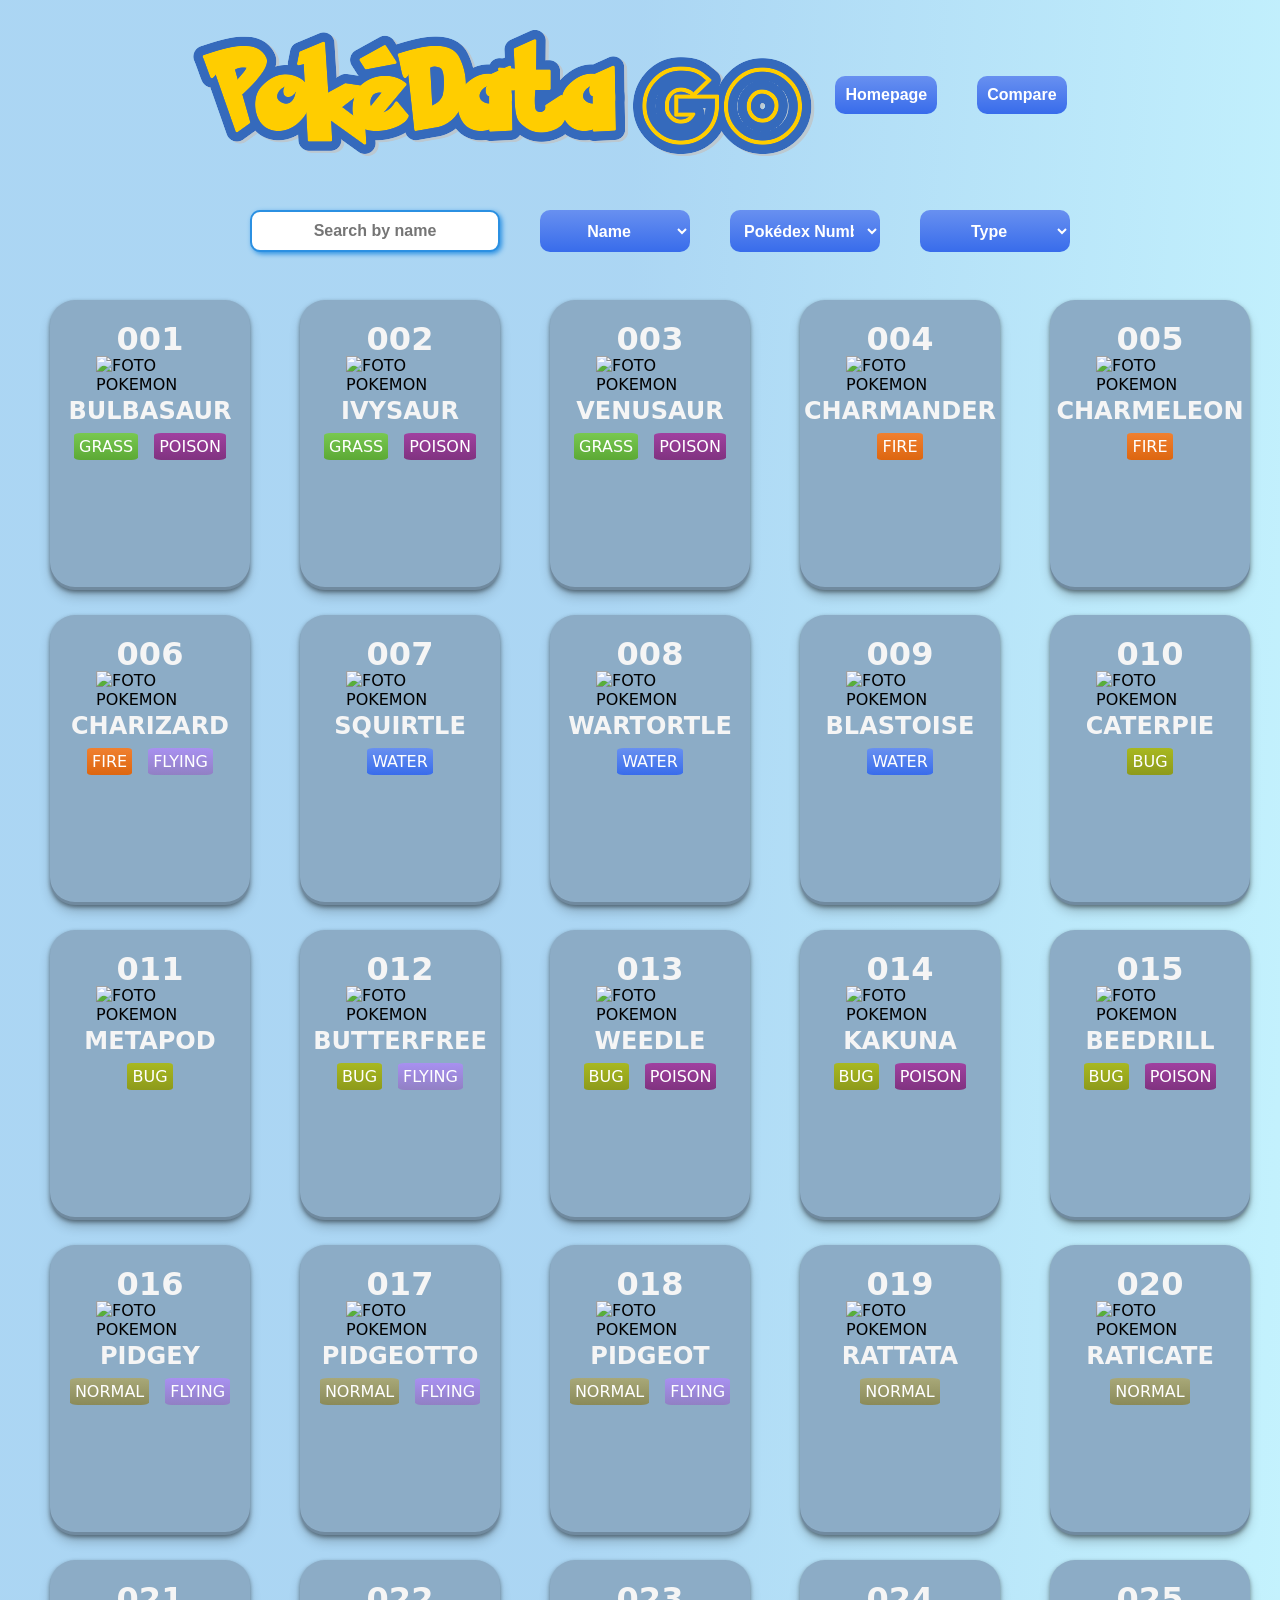
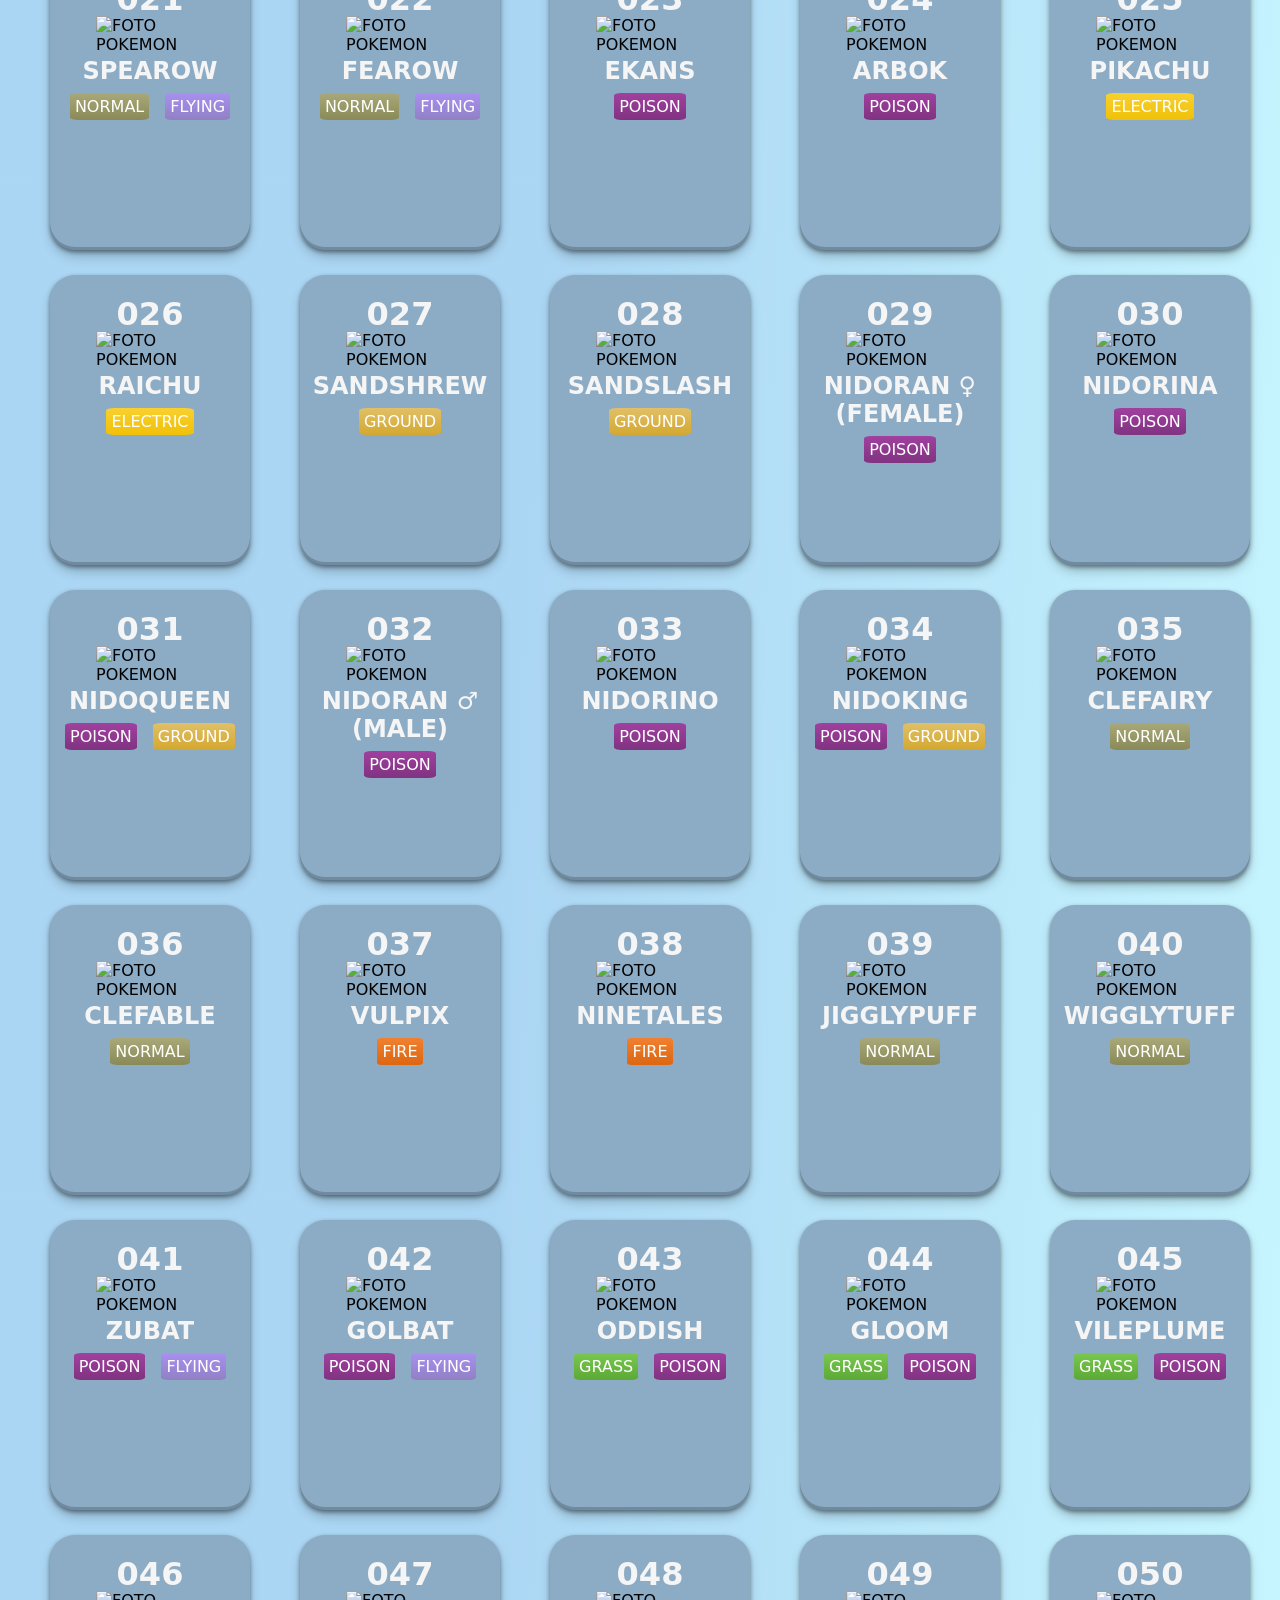
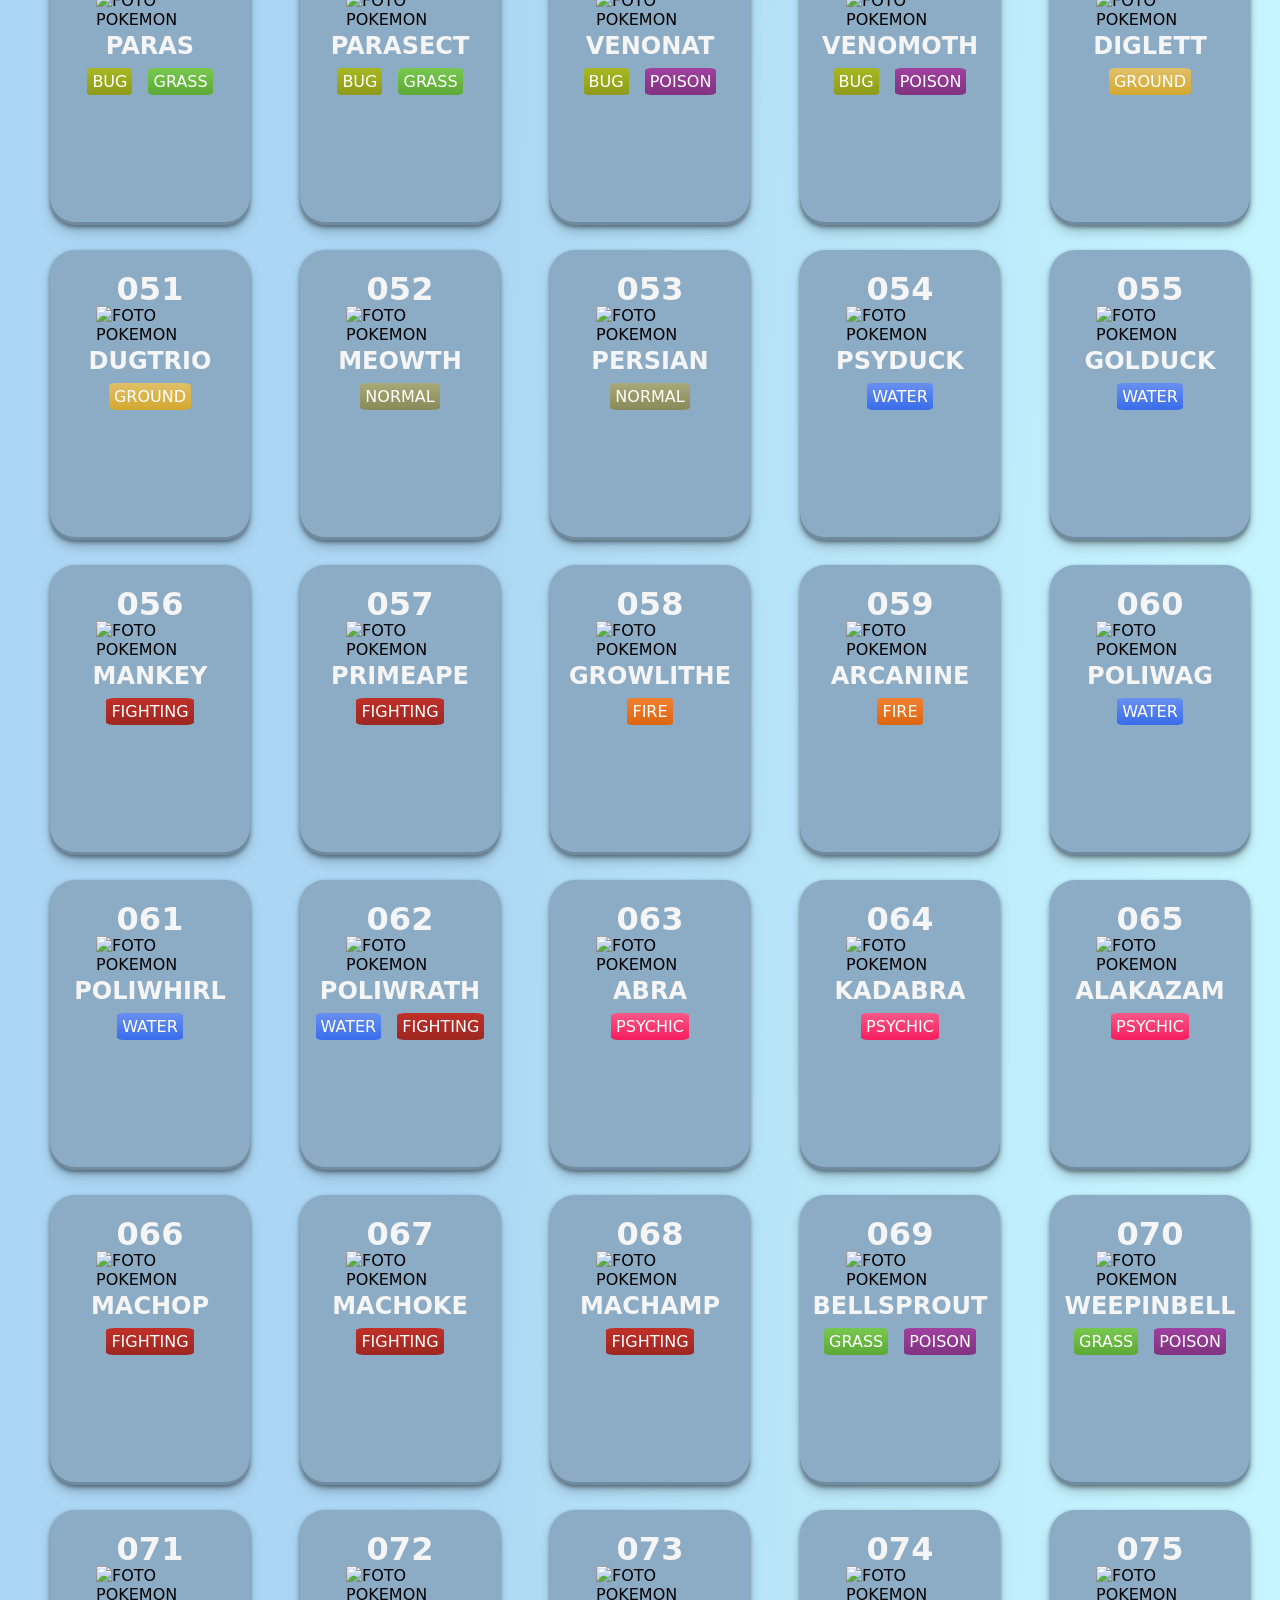
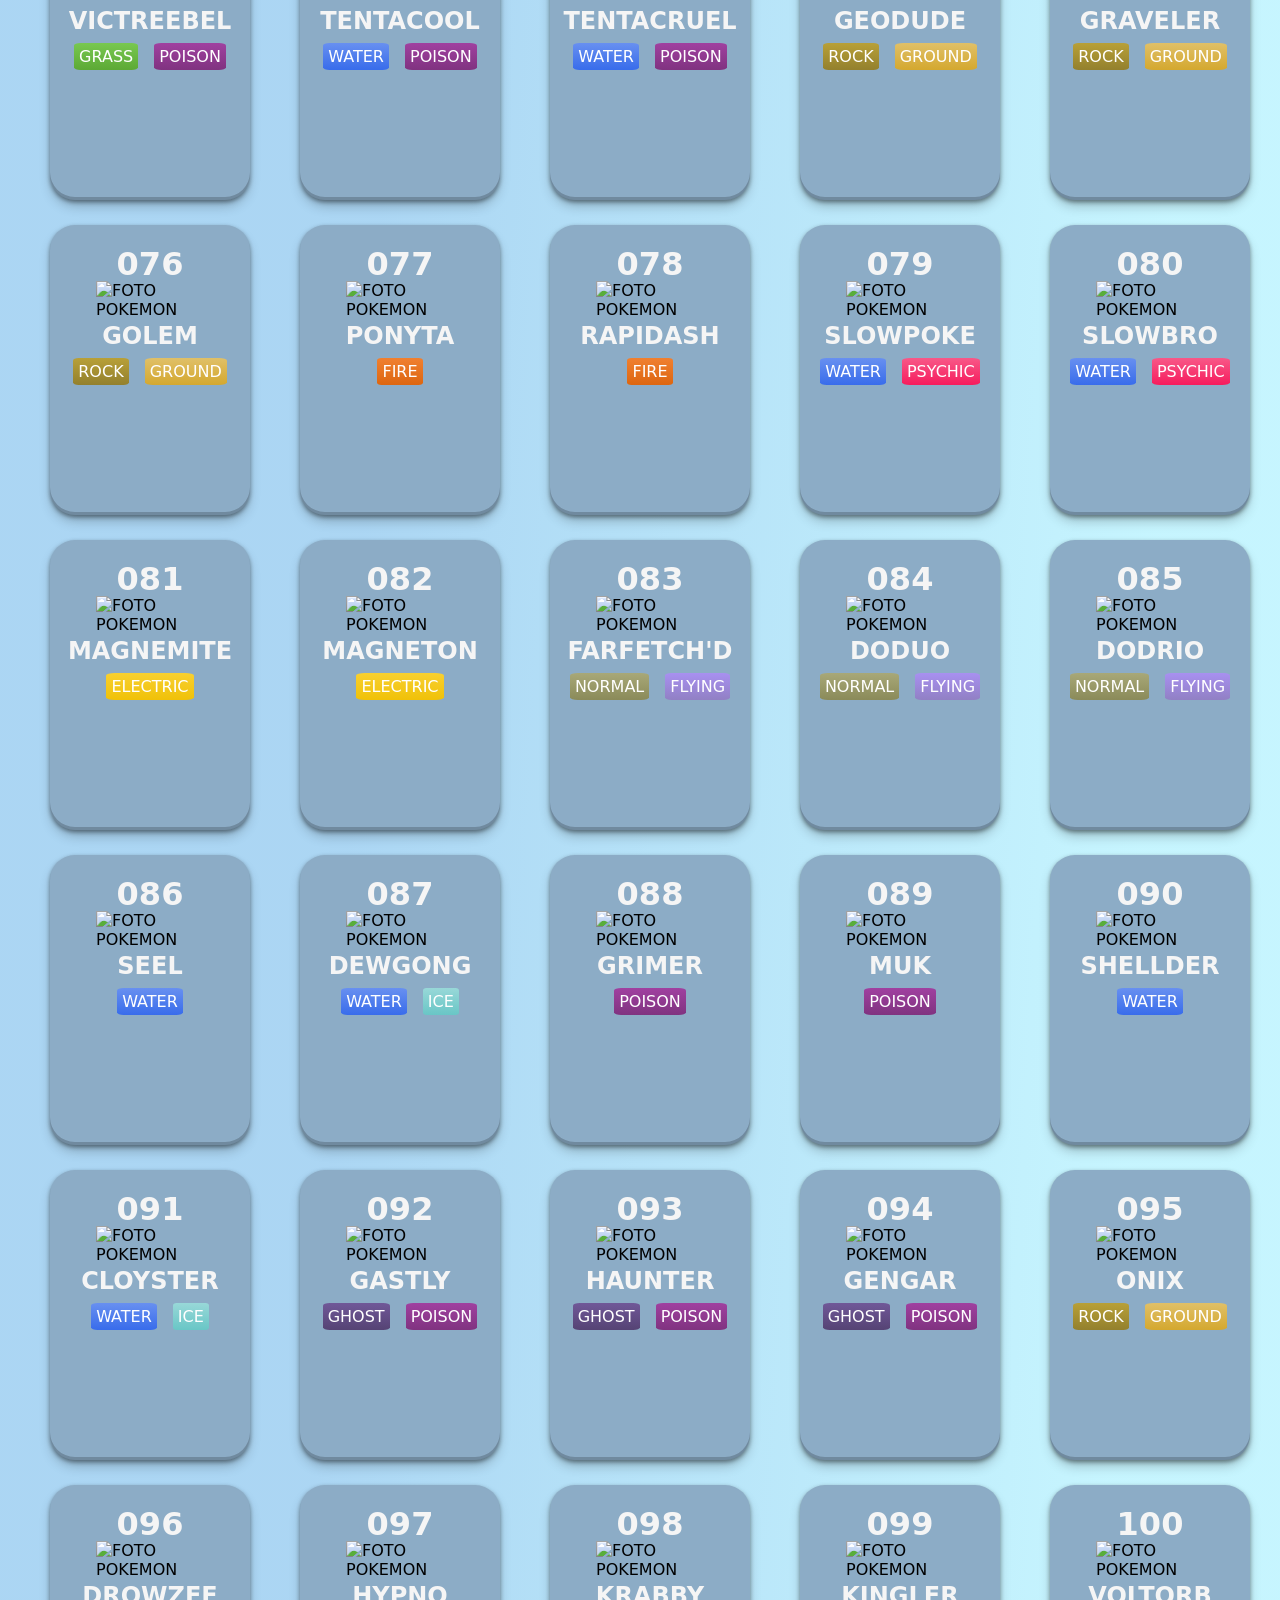
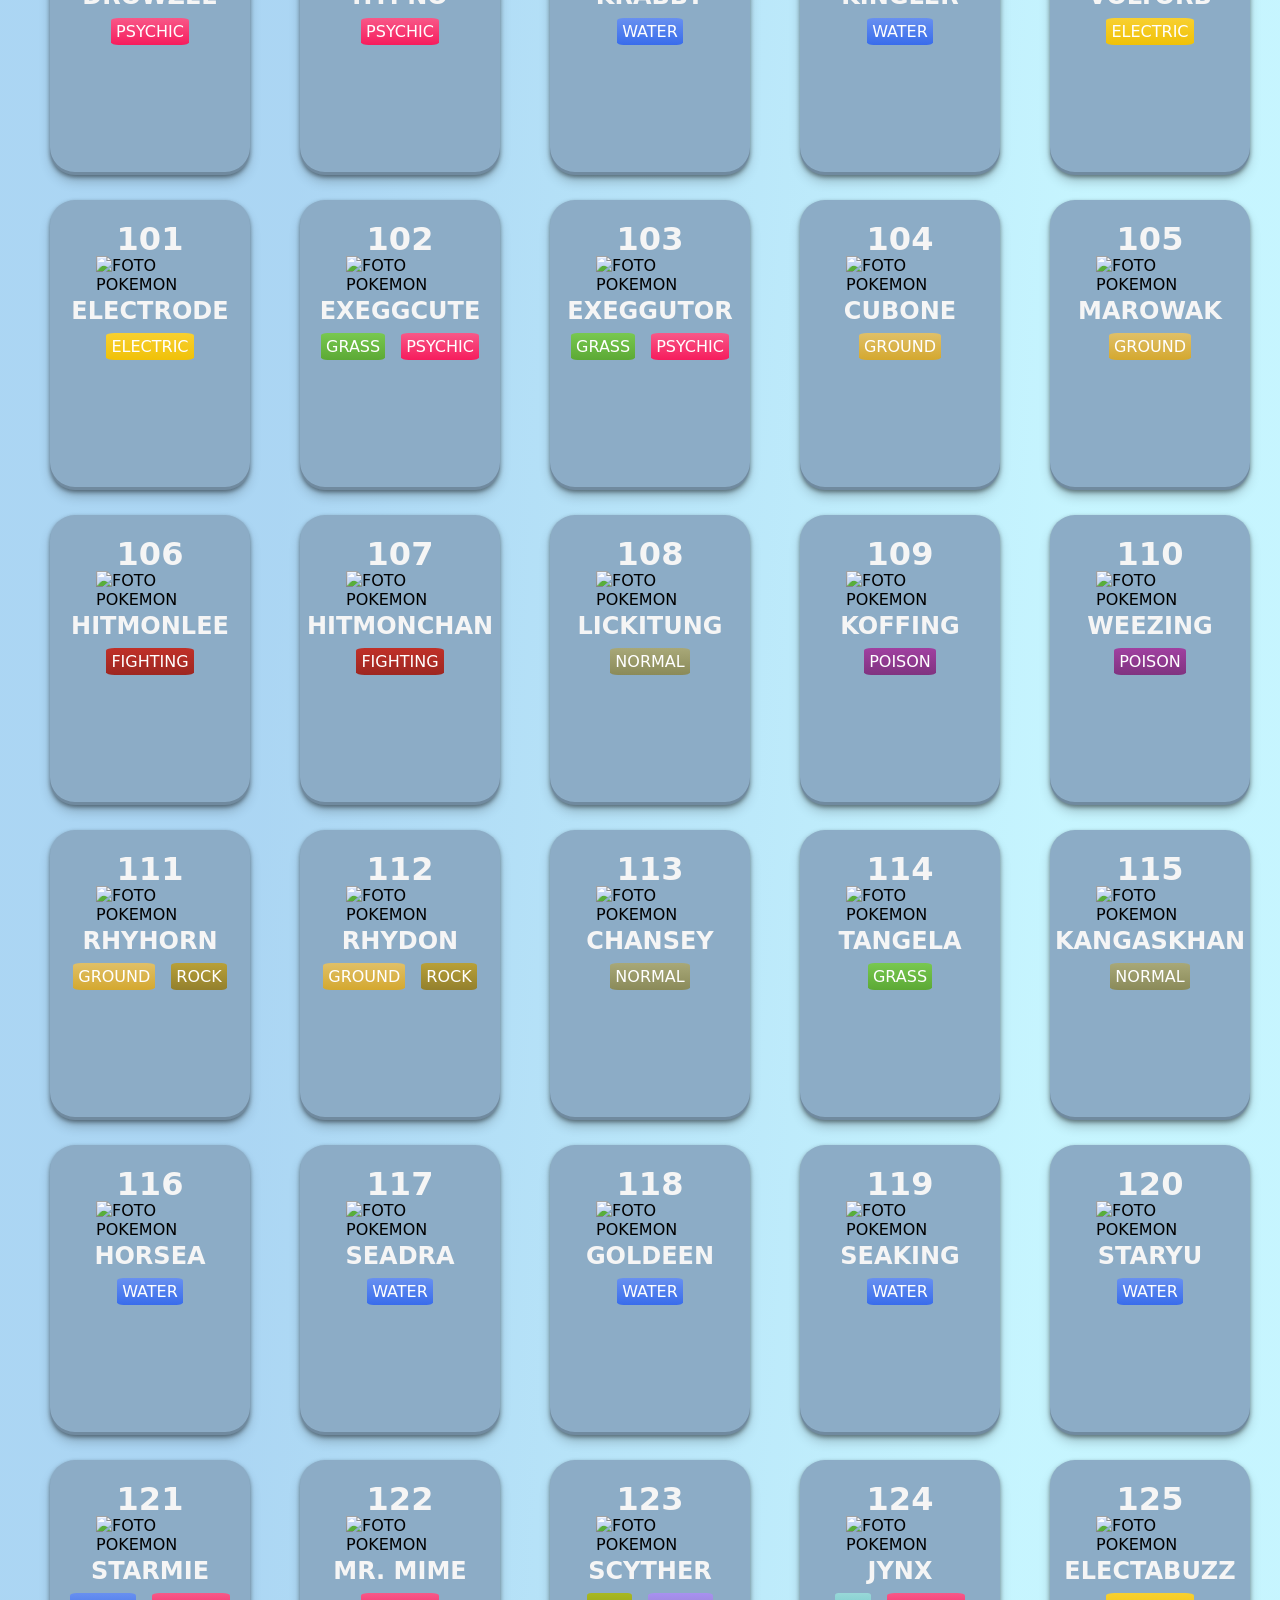
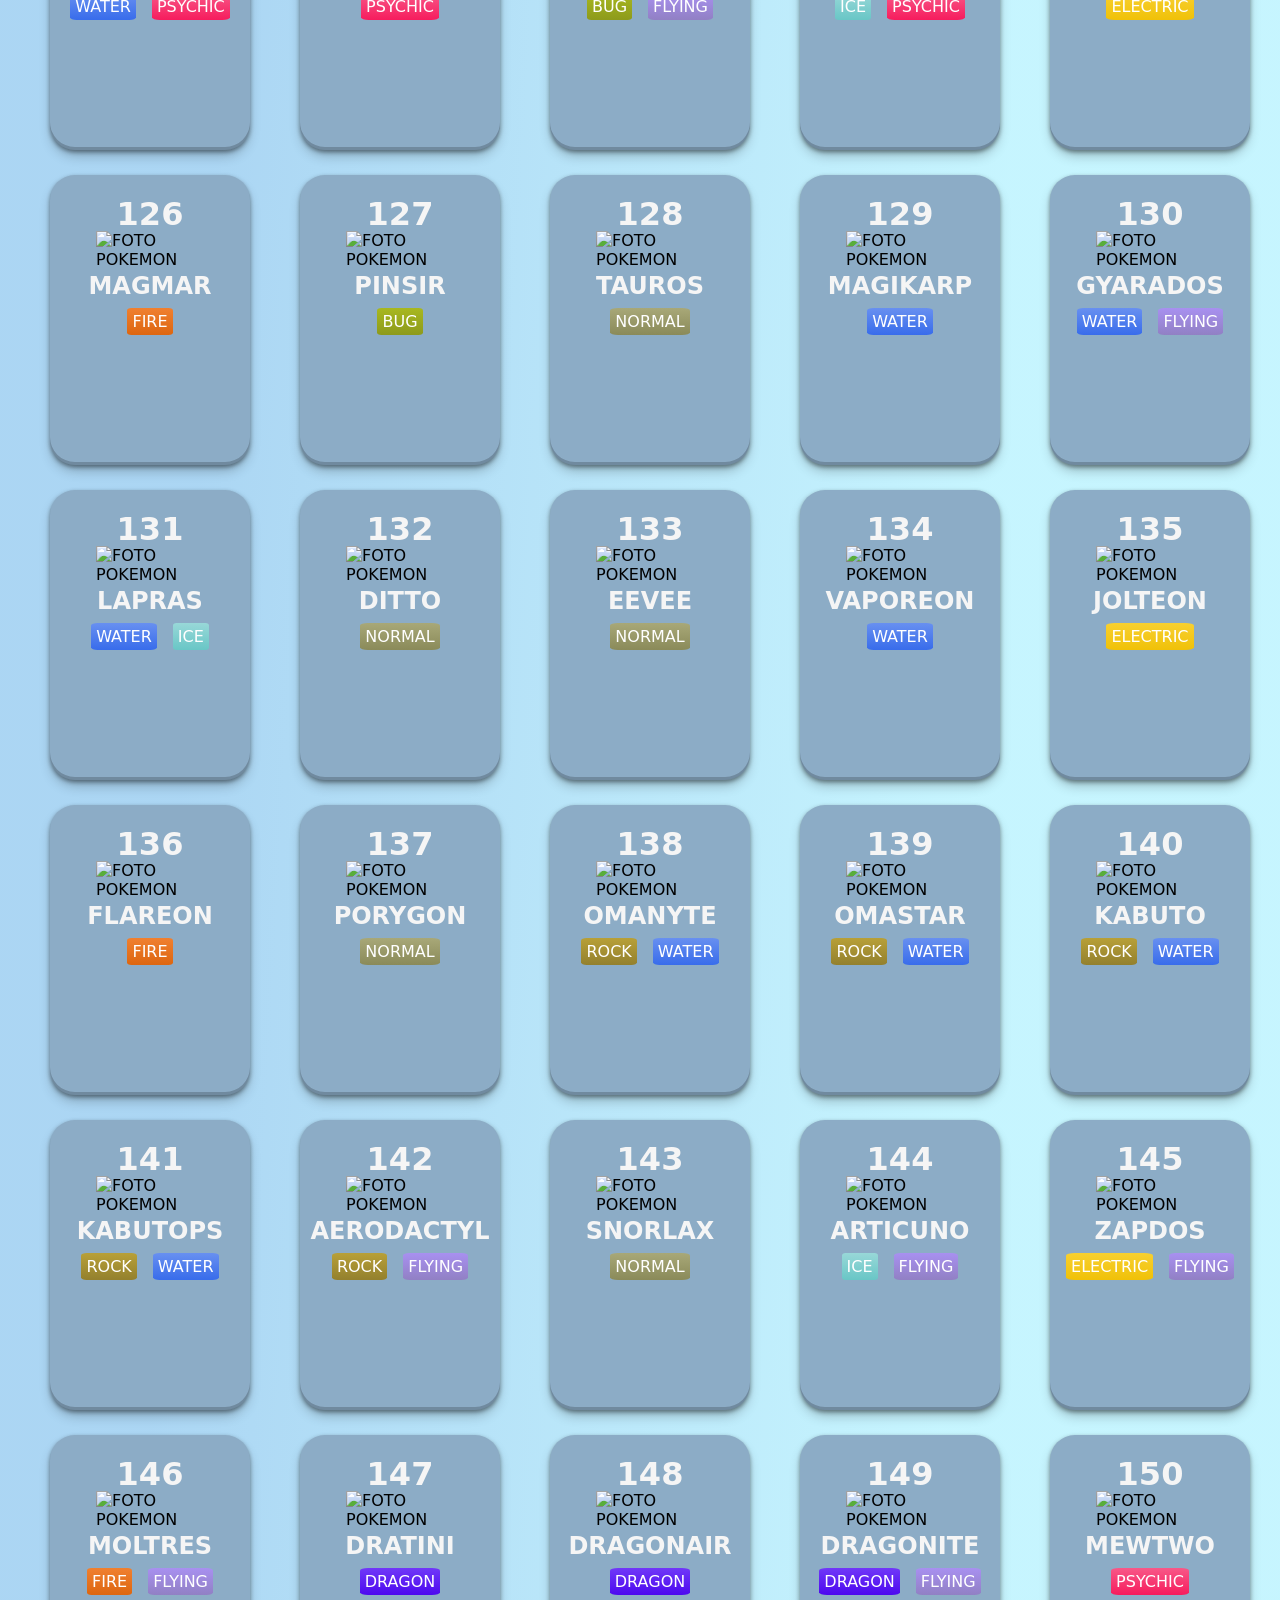
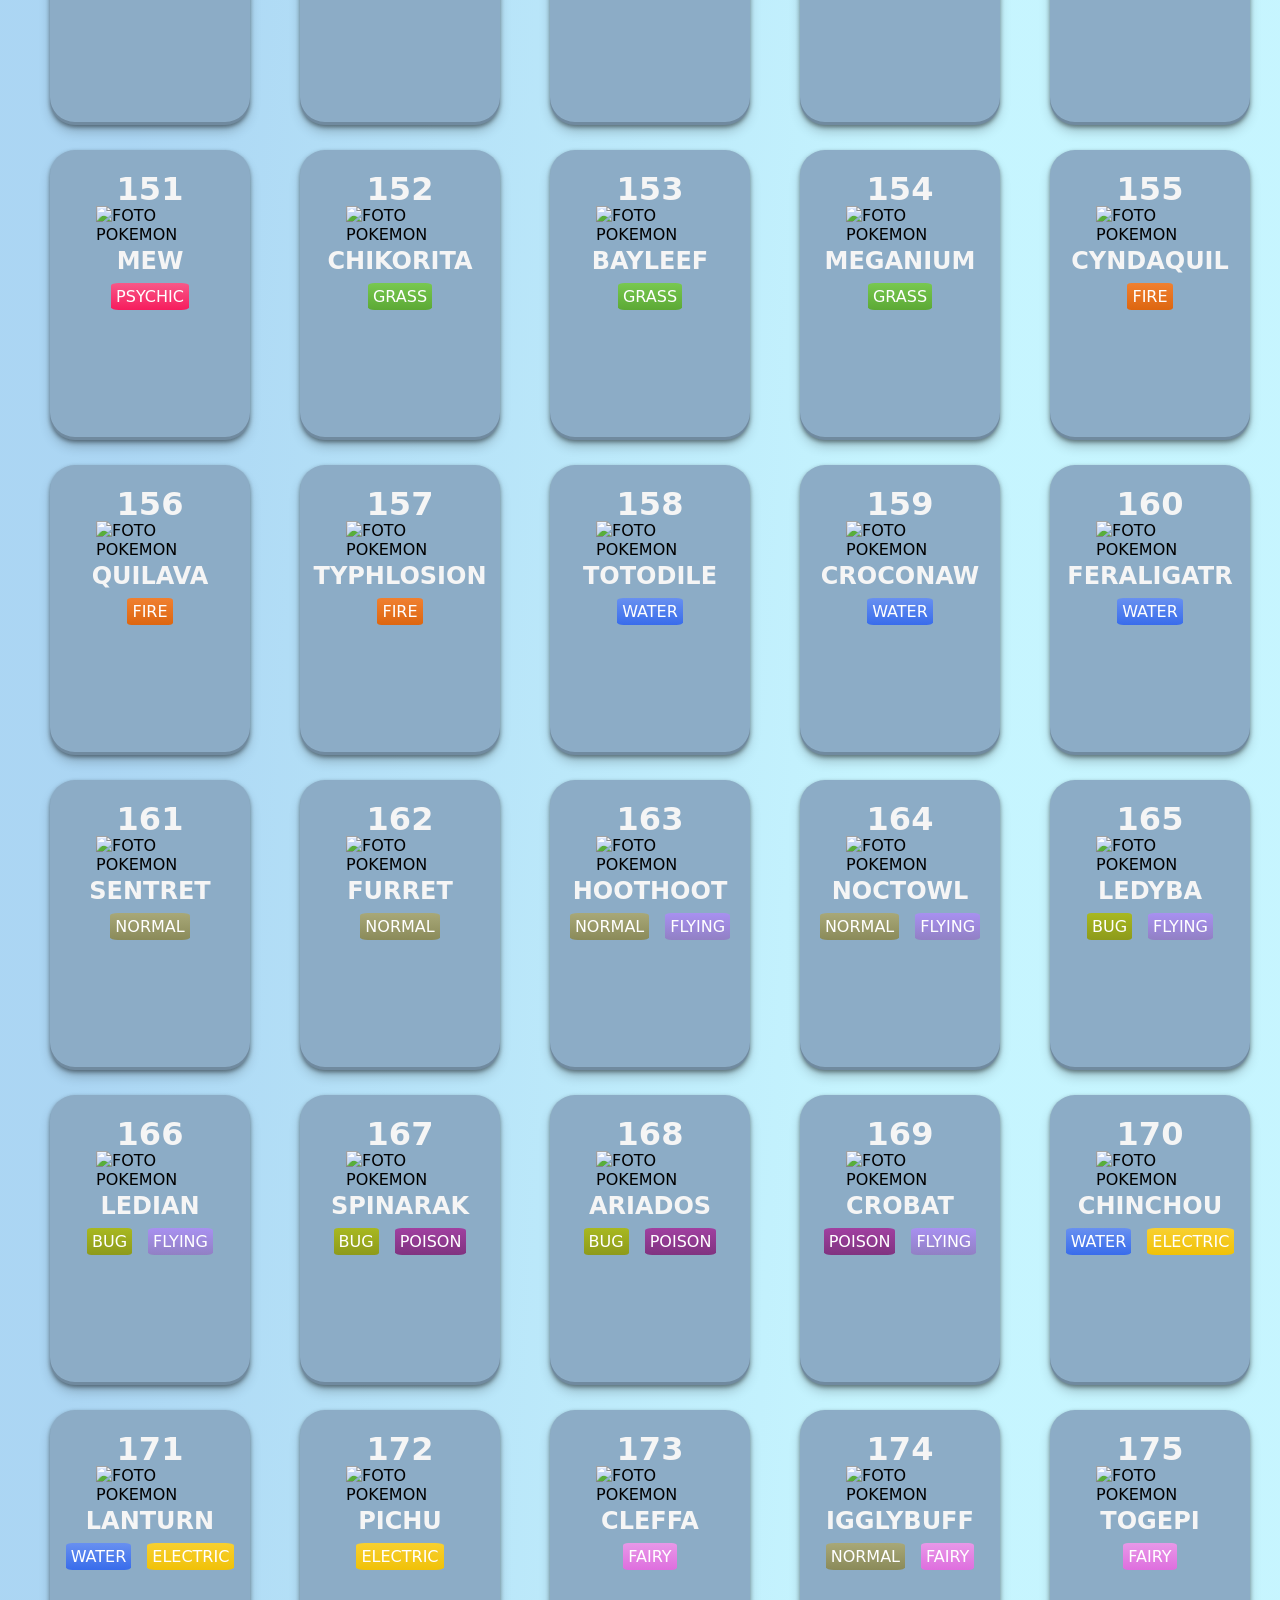
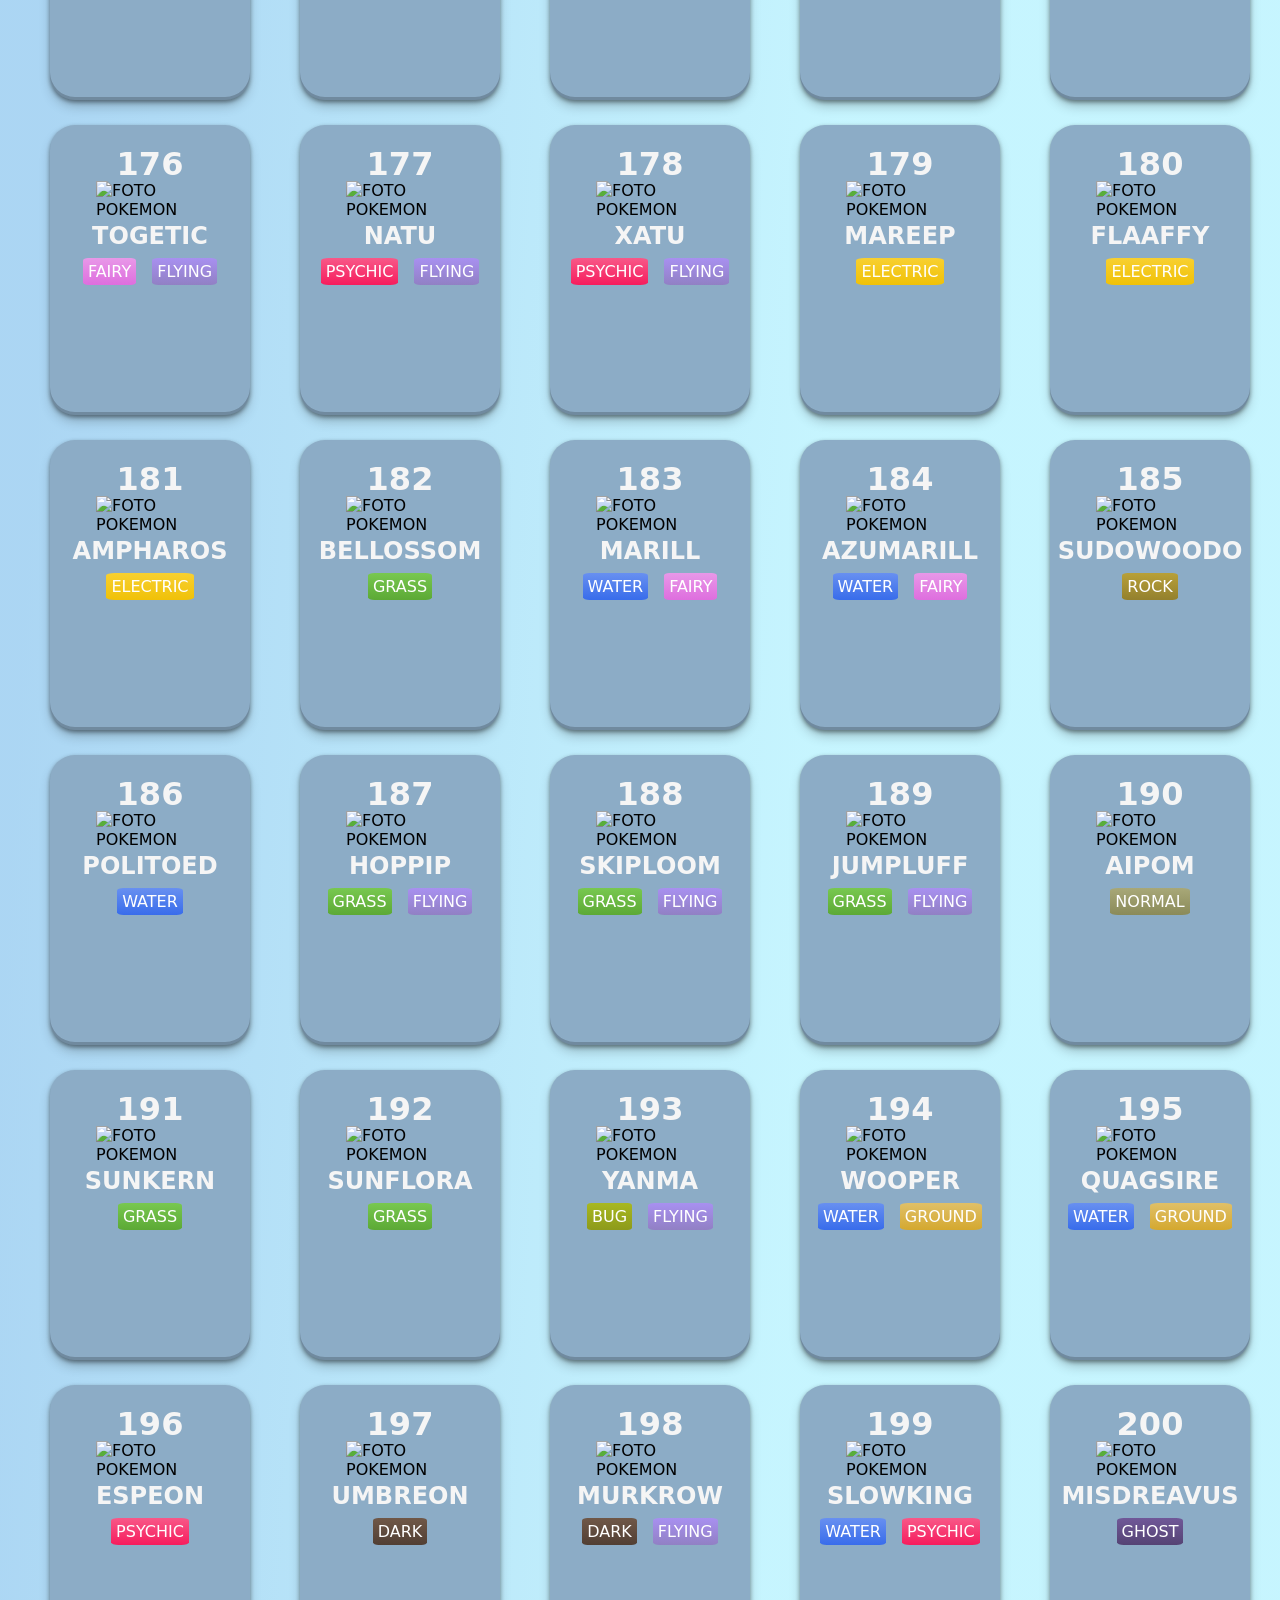
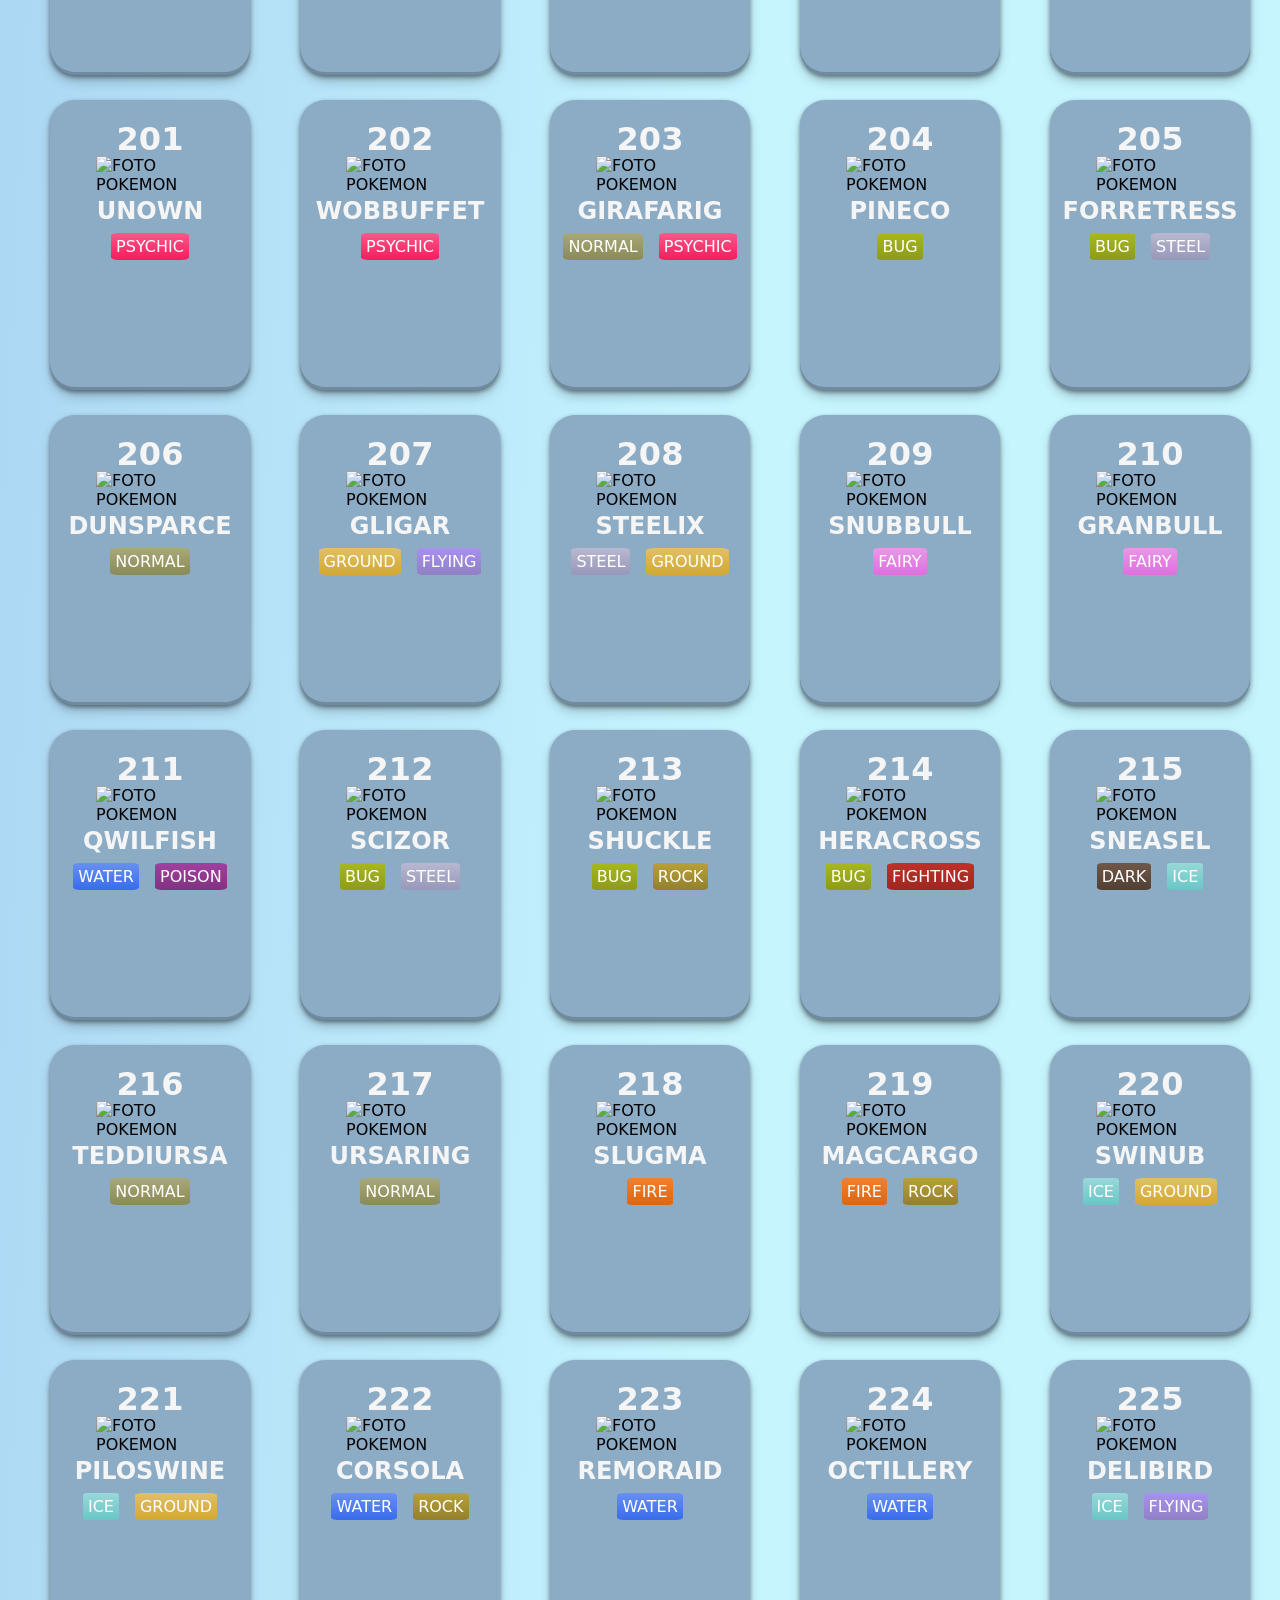
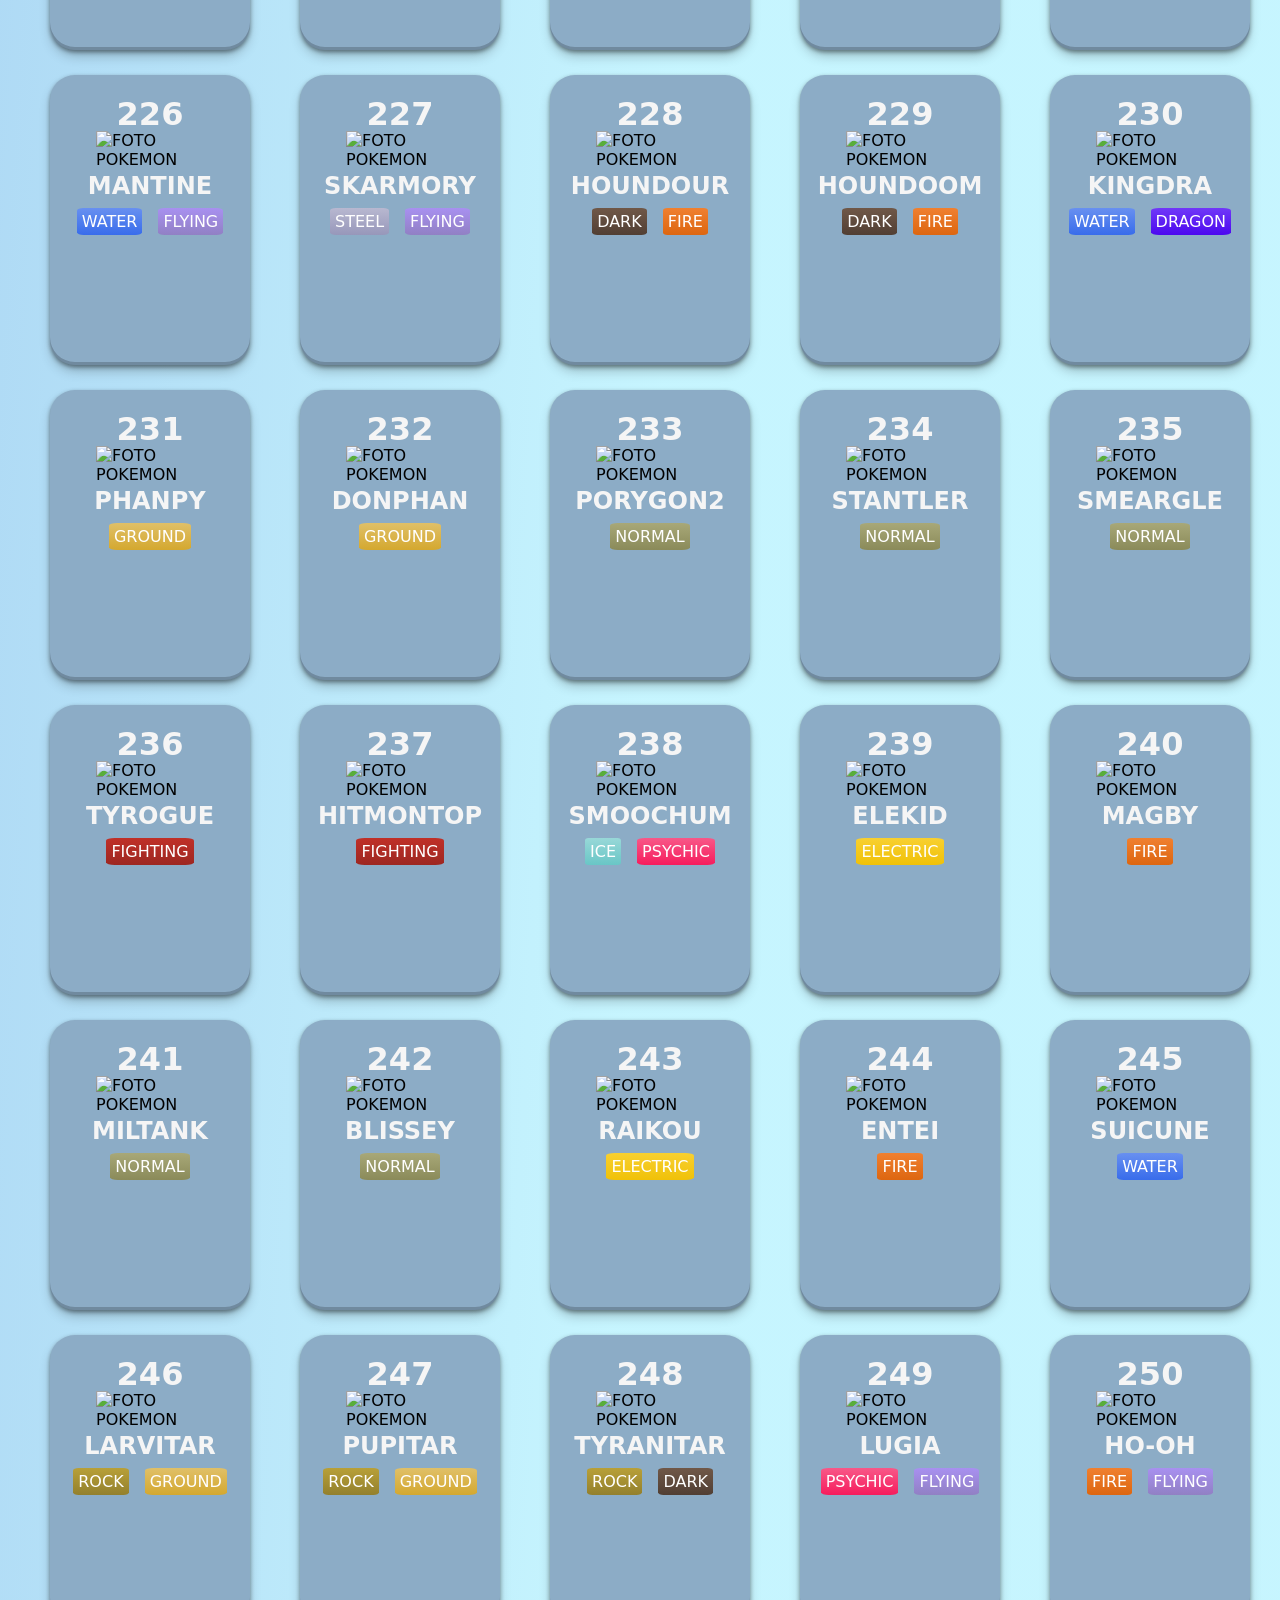
==== page1.html @ 9e2a0a27 "Updates" ====
<!DOCTYPE html>
<html lang="en">
  <head>
    <meta charset="UTF-8" />
    <meta http-equiv="X-UA-Compatible" content="IE=edge" />
    <meta name="viewport" content="width=device-width, initial-scale=1.0" />
    <link rel="stylesheet" href="page1.css" />
    <title>PokéData Go</title>

  </head>

  <body>
    <div class="contentAll">
      <header>
        <figure id="imagen">
          <img class="logo1" src="PokeData.png" alt="Logo PokeData Go" />
          <img class="logo2" src="Go.png" alt="Logo PokeData Go" />

        </figure>
        
        <div class="nav1">
          <button onclick="location.href='index.html'" class="btn1">
            Homepage
          </button>
          <button onclick="location.href='page2.html'" class="btn1">
            Compare
          </button>
        </div>
      </header>

      <main>
        <div class="conteiner">

          <section class="card-main-display">
            <nav class="nav">
                <input
                  type="text"
                  placeholder="Search by name"
                  class="input-search"
                  id="searchByName"
                />

                <select id="sortName" class="btn-name">
                  <option value="Name" style="display: none">Name</option>
                  <option class="options" value="A-Z">A-Z</option>
                  <option class="options" value="Z-A">Z-A</option>
                </select>
              
                <select id="sortNum" class="btn-num">
                  <option style="display: none">Pokédex Number</option>
                  <option class="options" value="0-9">Ascending</option>
                  <option class="options"value="9-0">Descending</option>
                </select>
              

                <select id="typeFilter" class="type-filter">
                  <option
                    value="typeTitle"
                    disabled
                    selected
                    style="display: none"
                  >
                    Type
                  </option>
                  <option class="options" value="All">All</option>
                  <option class="options" value="Bug">Bug</option>
                  <option class="options" value="Dark">Dark</option>
                  <option class="options" value="Dragon">Dragon</option>
                  <option class="options" value="Electric">Electric</option>
                  <option class="options" value="Fairy">Fairy</option>
                  <option class="options" value="Fighting">Fighting</option>
                  <option class="options" value="Fire">Fire</option>
                  <option class="options" value="Flying">Flying</option>
                  <option class="options" value="Ghost">Ghost</option>
                  <option class="options" value="Grass">Grass</option>
                  <option class="options" value="Ground">Ground</option>
                  <option class="options" value="Ice">Ice</option>
                  <option class="options" value="Rock">Normal</option>
                  <option class="options" value="Poison">Poison</option>
                  <option class="options" value="Psychic">Psychic</option>
                  <option class="options" value="Rock">Rock</option>
                  <option class="options" value="Steel">Steel</option>
                  <option class="options" value="Water">Water</option>
                </select>
              
            </nav>
          </section>
        </div>

        <!--  <h2 class="statistic">Foram encontrados 251 tipos de pokemons, equivale a 100.0%</h2>-->

          <div class="allPokemon" id="pokemonList"></div>
        
      </main>


      <footer class="footer">
        <p id="footerText">
          PokéData Go, 2023 <br /><strong
            ><em>Created by Cristyna Costa and Ninoska Contreras</em></strong
          >
        </p>
      </footer>
    </div>
    <script src="main.js" type="module"></script>
  </body>
</html>
---- page1.css ----
* {
  margin: 0;
  padding: 0;
  box-sizing: border-box;
}

.contentAll {
  width: 100%;
  margin: 0 auto;
  overflow: hidden;
}

body {
  background: linear-gradient(93deg, rgba(82,170,231,0.4826789838337182) 30%, rgba(143,235,254,0.5057736720554272) 67%);
  font-family: system-ui, -apple-system, BlinkMacSystemFont, 'Segoe UI', Roboto, Oxygen, Ubuntu, Cantarell, 'Open Sans', 'Helvetica Neue', sans-serif;
  
}

header {
  display: flex;
  flex-direction: row;
  justify-content: center;
  align-items: center;
  flex-wrap: wrap;
  padding: 30px 30px 30px 30px;
}
.logo {
  height: 10vh;
  width: 40vw;
  box-shadow: rgba(0, 0, 0, 0.19) 0px 10px 20px, rgba(0, 0, 0, 0.23) 0px 6px 6px;
}
.nav1 {
  display: flex;

  
}

.btn1:hover {
  box-shadow: rgba(50, 50, 93, 0.25) 0px 6px 12px -2px, rgba(0, 0, 0, 0.3) 0px 3px 7px -3px;
  background: linear-gradient(#5d7fce, #2c53b6);

}

.conteiner {
  height: 60px;
  width: 100%;
  text-align: center;
  display: flex;
  box-sizing: border-box;
}

.btName {
  float: left;
  position: relative;
  width: 45%;
  height: auto;
  padding-top: 0px;
}

.numberName {
  padding-top: 0px;
  float: left;
  position: relative;
  width: 100%;
  height: auto;
  margin-left: 170px;
}

#footerText {
  background-color: rgb(140, 172, 198);
  text-align: center;
  width: 100%;
  color: rgb(226, 226, 20);
  margin-top: 100px;
}

.nav {

  display: flex;
  flex-direction: row;
  width: 100vw;
  flex-wrap: wrap;
  justify-content: center;
  padding-left: 40px ;
  
  

}

.btn1 {
  max-width: 150px;
  margin: 20px;
  padding: 10px;
  font-size: 16px;
  font-weight: bold;
  background: linear-gradient(#6890f0, #386ceb);
  border-radius: 10px;
  border: 0px;
  color: white;
}



.btn-name {
  width: 20vw;
  max-width: 150px;
  margin: 20px;
  padding: 10px;
  font-size: 16px;
  font-weight: bold;
  text-align: center;
  background: linear-gradient(#6890f0, #386ceb);
  border-radius: 10px;
  border: 0px;
  color: white;
}

.btn-name:hover {
  box-shadow: rgba(50, 50, 93, 0.25) 0px 6px 12px -2px, rgba(0, 0, 0, 0.3) 0px 3px 7px -3px;
  background: linear-gradient(#5d7fce, #2c53b6);
}

.btn-num {
  width: 20vw;
  max-width: 150px;
  margin: 20px;
  padding: 10px;
  font-size: 16px;
  font-weight: bold;
  text-align: center;
  background: linear-gradient(#6890f0, #386ceb);
  border-radius: 10px;
  border: 0px;
  color: white;
}

.btn-num:hover {
  box-shadow: rgba(50, 50, 93, 0.25) 0px 6px 12px -2px, rgba(0, 0, 0, 0.3) 0px 3px 7px -3px;
  background: linear-gradient(#5d7fce, #2c53b6);
}

.input-search {
  width: 40vw;
  max-width: 250px;
  margin: 20px;
  padding: 10px;
  font-size: 16px;
  font-weight: bold;
  border: 2px solid rgb(43, 144, 226);
  border-radius: 10px;
  box-shadow: 2px 2px 5px rgb(43, 144, 226);
  text-align: center;
  
}

.input-search:hover {
  box-shadow: rgba(107, 166, 255, 0.295) 0px 30px 60px -12px inset, rgba(104, 160, 245, 0.3) 0px 18px 36px -18px inset;
  
}

.type-filter {
  width: 20vw;
  max-width: 150px;
  margin: 20px;
  padding: 10px;
  font-size: 16px;
  font-weight: bold;
  text-align: center;
  background: linear-gradient(#6890f0, #386ceb);
  border-radius: 10px;
  border: 0px;
  color: white;
}

.type-filter:hover {
  box-shadow: rgba(50, 50, 93, 0.25) 0px 6px 12px -2px, rgba(0, 0, 0, 0.3) 0px 3px 7px -3px;
  background: linear-gradient(#5d7fce, #2c53b6);
}



.allPokemon {
  display: grid;
  grid-template-columns: repeat(6, 1fr);
  column-gap: 50px;
  row-gap: 25px;
  justify-content: space-around;
  width: 100%;
  box-sizing: border-box;
  padding-left: 50px;
  padding-right: 50px;
  padding-top: 50px;
}
.pokemon {
  border-radius: 25px 25px 25px 25px;
  gap: 1rem;
  box-shadow: rgba(0, 0, 0, 0.4) 0px 2px 4px, rgba(0, 0, 0, 0.3) 0px 7px 13px -3px, rgba(0, 0, 0, 0.2) 0px -3px 0px inset;
  text-transform: uppercase;
  padding-top: 20px;
  background-color: rgb(140, 172, 198);
  position: relative;
  isolation: isolate;
  overflow: hidden;
  height: 290px;
  width: 200px;
}

.pokemon:hover {
  background: rgb(36, 28, 0);
  background: linear-gradient(
    66deg,
    rgba(36, 28, 0, 1) 0%,
    rgba(255, 251, 140, 0.7539390756302521) 0%,
    rgba(152, 172, 251, 0.7959558823529411) 49%
  );
}

.pokemon-numero {
  position: absolute;
  top: 3 rem;
  left: 50%;
  transform: translateX(-50%);
  font-size: 2rem;
  font-weight: bold;
  color: whitesmoke;
  z-index: -1;
}

.pokemon-imagem {
  padding: 1rem 1rem 0.2rem 1rem;
  justify-content: center;
  margin-top: 20px;
  margin-left: 30px;
}

.name-contenedor {
  display: flex;
  flex-direction: column;
  gap: 0.5rem;
  padding-inline: 1rem;
  align-items: center;
  text-align: center;
  font-size: 1rem;
  color: whitesmoke;
}

.pokemon-imagem {
  width: 100%;
  max-width: 6rem;
}

.typePokemon {
  display: flex;
  gap: 1rem;
  font-size: 1rem;
  font-weight: 500;
  flex-wrap: wrap;
  justify-content: center;
  padding-top: 0.5rem;
}

.type {
  border-radius: 100vmax;
  padding: 0.25rem 5 rem;
  color: whitesmoke;
}

.card-main-pokemon {
  margin-top: 1rem;
  box-sizing: border-box;
  width: 82vw;
  height: 100vh;
  border-radius: 10px 10px 0px 10px;
  display: flex;
  flex-direction: column;
  border: none;
  text-align: center;
  justify-items: center;
}

.type-teste {
  display: flex;
  justify-content: center;
  
  
}

.options {
  color: black;
  background-color: rgb(197, 211, 223);
}

.water {
  background: linear-gradient(#6890f0, #386ceb);
  border-radius: 10%;
  padding: 4px 5px 4px 5px;
  color: white;
}

.fire {
  background:linear-gradient(#f08030, #dd6610);
  border-radius: 10%;
  padding: 4px 5px 4px 5px;
  color: white;
}


.bug {
  background: linear-gradient(#a8b820, #8d9a1b);
  border-radius: 10%;
  padding: 4px 5px 4px 5px;
  color: white;
}

.dragon {
  background: linear-gradient(#7038f8, #4c08ef);
  border-radius: 10%;
  padding: 4px 5px 4px 5px;
  color: white;
}

.electric {
  background: linear-gradient(#f8d030, #f0c108);
  border-radius: 10%;
  padding: 4px 5px 4px 5px;
  color: white;
}

.ghost {
  background: linear-gradient(#705898, #554374);
  border-radius: 10%;
  padding: 4px 5px 4px 5px;
  color: white;
}


.ice {
  background: linear-gradient(#98d8d8, #69c6c6);
  border-radius: 10%;
  padding: 4px 5px 4px 5px;
  color: white;
}

.fighting {
  background: linear-gradient(#c03028, #9d2721);
  border-radius: 10%;
  padding: 4px 5px 4px 5px;
  color: white;
}

.normal {
  background: linear-gradient(#a8a878, #8a8a59);
  border-radius: 10%;
  padding: 4px 5px 4px 5px;
  color: white;
}

.grass {
  background: linear-gradient(#78c850, #5ca935);
  border-radius: 10%;
  padding: 4px 5px 4px 5px;
  color: white;
}

.psychic {
  background: linear-gradient(#f85888, #f61c5d);
  border-radius: 10%;
  padding: 4px 5px 4px 5px;
  color: white;
}

.rock {
  background: linear-gradient(#b8a038, #93802d);
  border-radius: 10%;
  padding: 4px 5px 4px 5px;
  color: white;
}

.ground {
  background: linear-gradient(#e0c068, #d4a82f);
  border-radius: 10%;
  padding: 4px 5px 4px 5px;
  color: white;
}

.poison {
  background: linear-gradient(#a040a0, #803380);
  border-radius: 10%;
  padding: 4px 5px 4px 5px;
  color: white;
}

.flying {
  background: linear-gradient(#a890f0, #9180c4);
  border-radius: 10%;
  padding: 4px 5px 4px 5px;
  color: white;
}

.fairy {
  background: linear-gradient(#e898e8, #de6ede);
  border-radius: 10%;
  padding: 4px 5px 4px 5px;
  color: white;
}

.dark {
  background: linear-gradient(#705848, #513f34);
  border-radius: 10%;
  padding: 4px 5px 4px 5px;
  color: white;
}

.steel {
  background: linear-gradient(#b8b8d0, #9797ba);
  border-radius: 10%;
  padding: 4px 5px 4px 5px;
  color: white;
}




@media screen and (max-width: 1440px) {
  .allPokemon {
    grid-template-columns: 200px 200px 200px 200px 200px;
    
  }
}


@media screen and (max-width: 1200px) {
  .allPokemon {
    grid-template-columns: 200px 200px 200px 200px;
    
  }
}

@media screen and (max-width: 1000px) {
  .allPokemon {
    grid-template-columns: 200px 200px 200px;
    padding-top: 130px;
    
 
  } .nav {
    justify-content: left;
  }
}

@media screen and (max-width: 730px) {
  .allPokemon {
    grid-template-columns: 200px 200px;
   
  } 

}

@media screen and (max-width: 465px) {
  .allPokemon {
    grid-template-columns: 200px;
    padding-top: 260px;
    
  }

  .nav {

    display: flex;
    flex-direction: column;
    flex-wrap: wrap;
    justify-content: center;
    align-items: center;
    padding-left: 0;
  }

  .btn-name, .btn-num, .type-filter  {
    width: fit-content;
    max-width: 200px;
  }

 
  .input-search {
    width: 70vw;
    text-align: center;
  }
  .logo1 {
    width: 80vw;
  }
  
  .logo2 {
    width: 60vw;
    padding-left: 70px;
    
  }

  header {
    padding-left: 40px;
  }





}
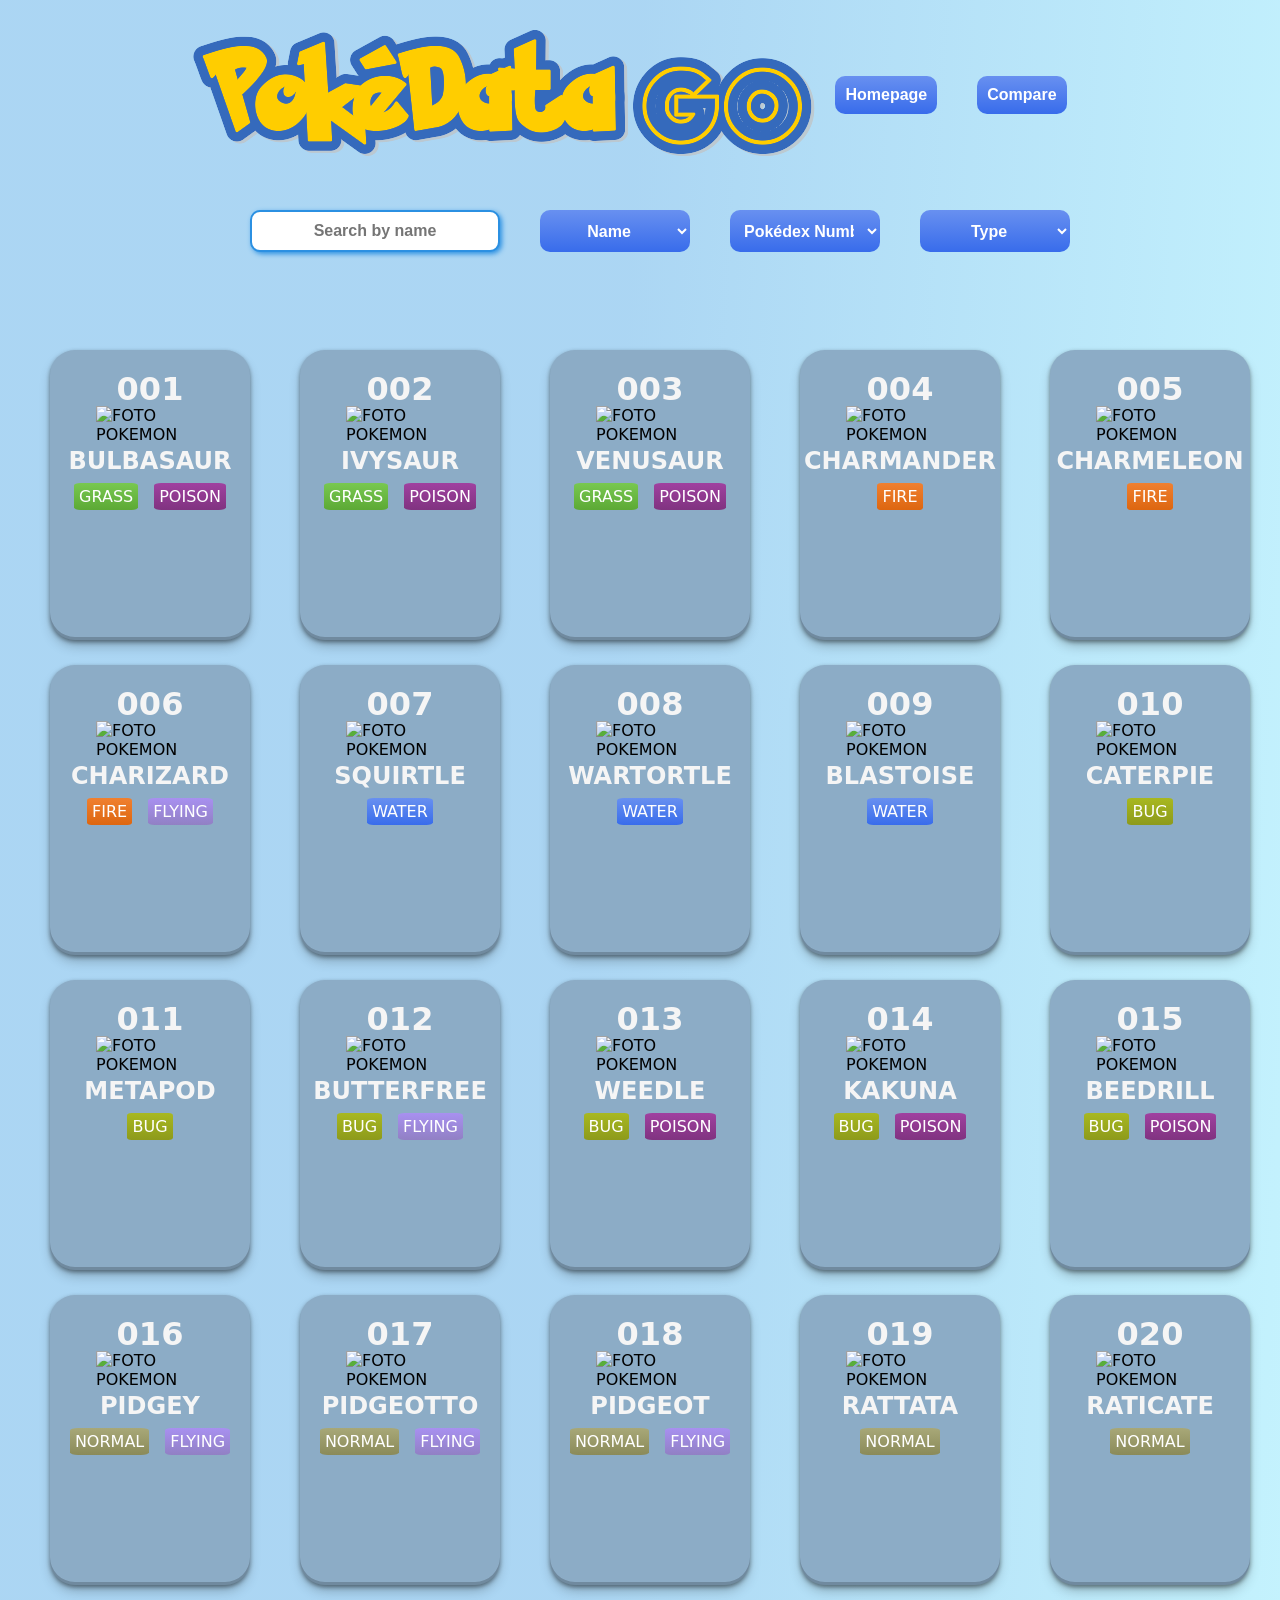
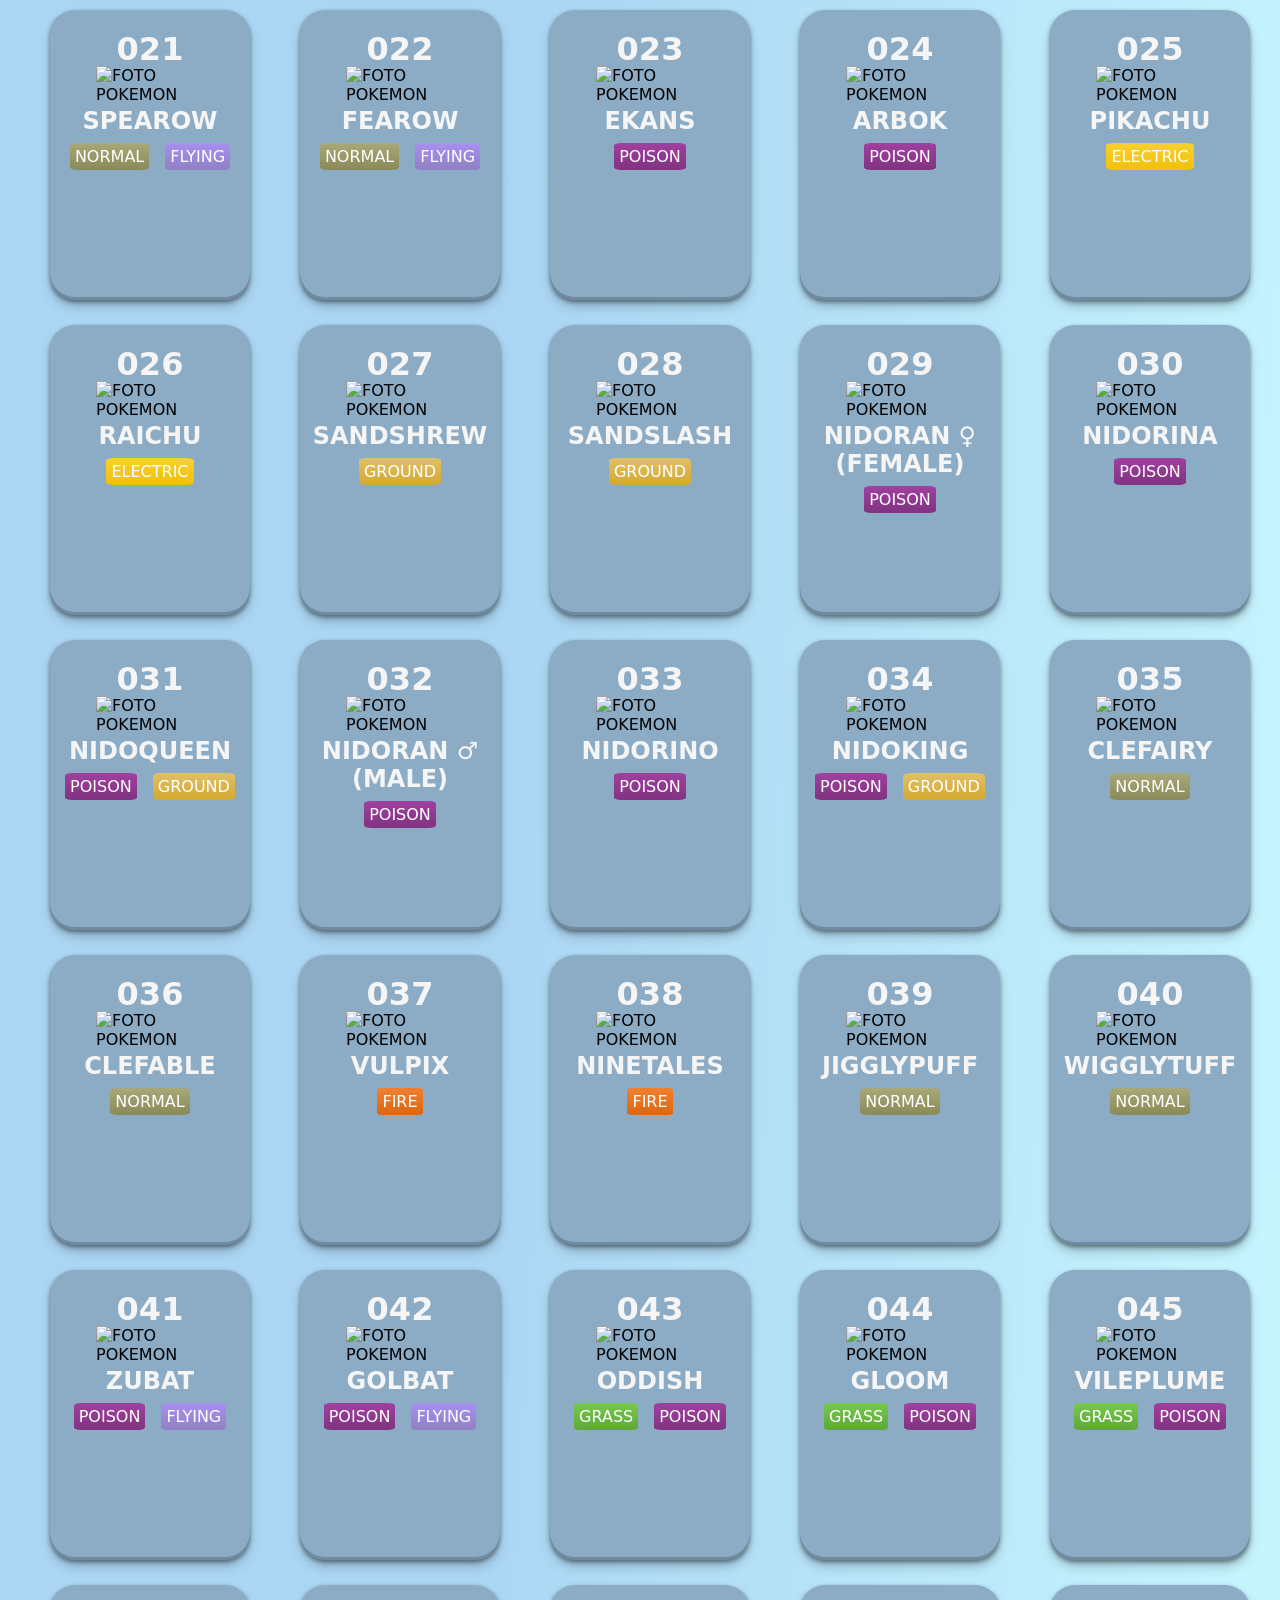
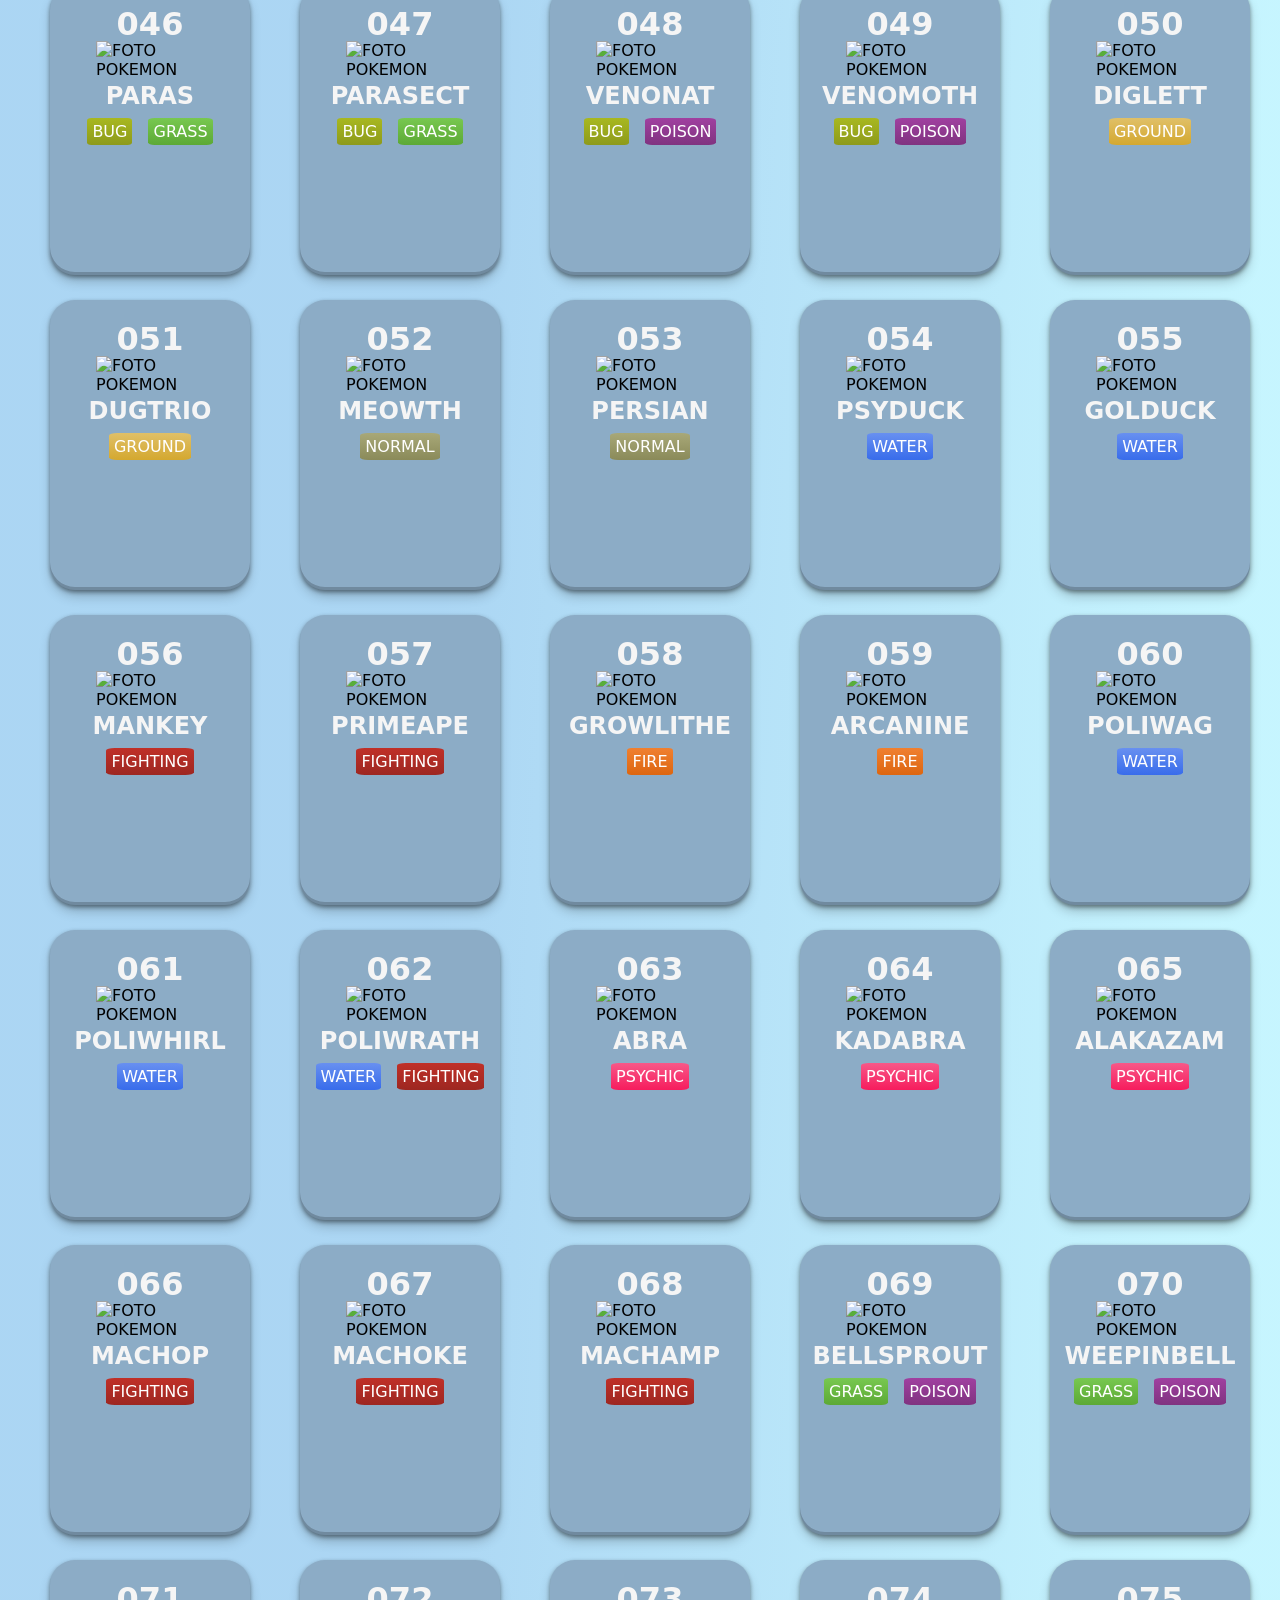
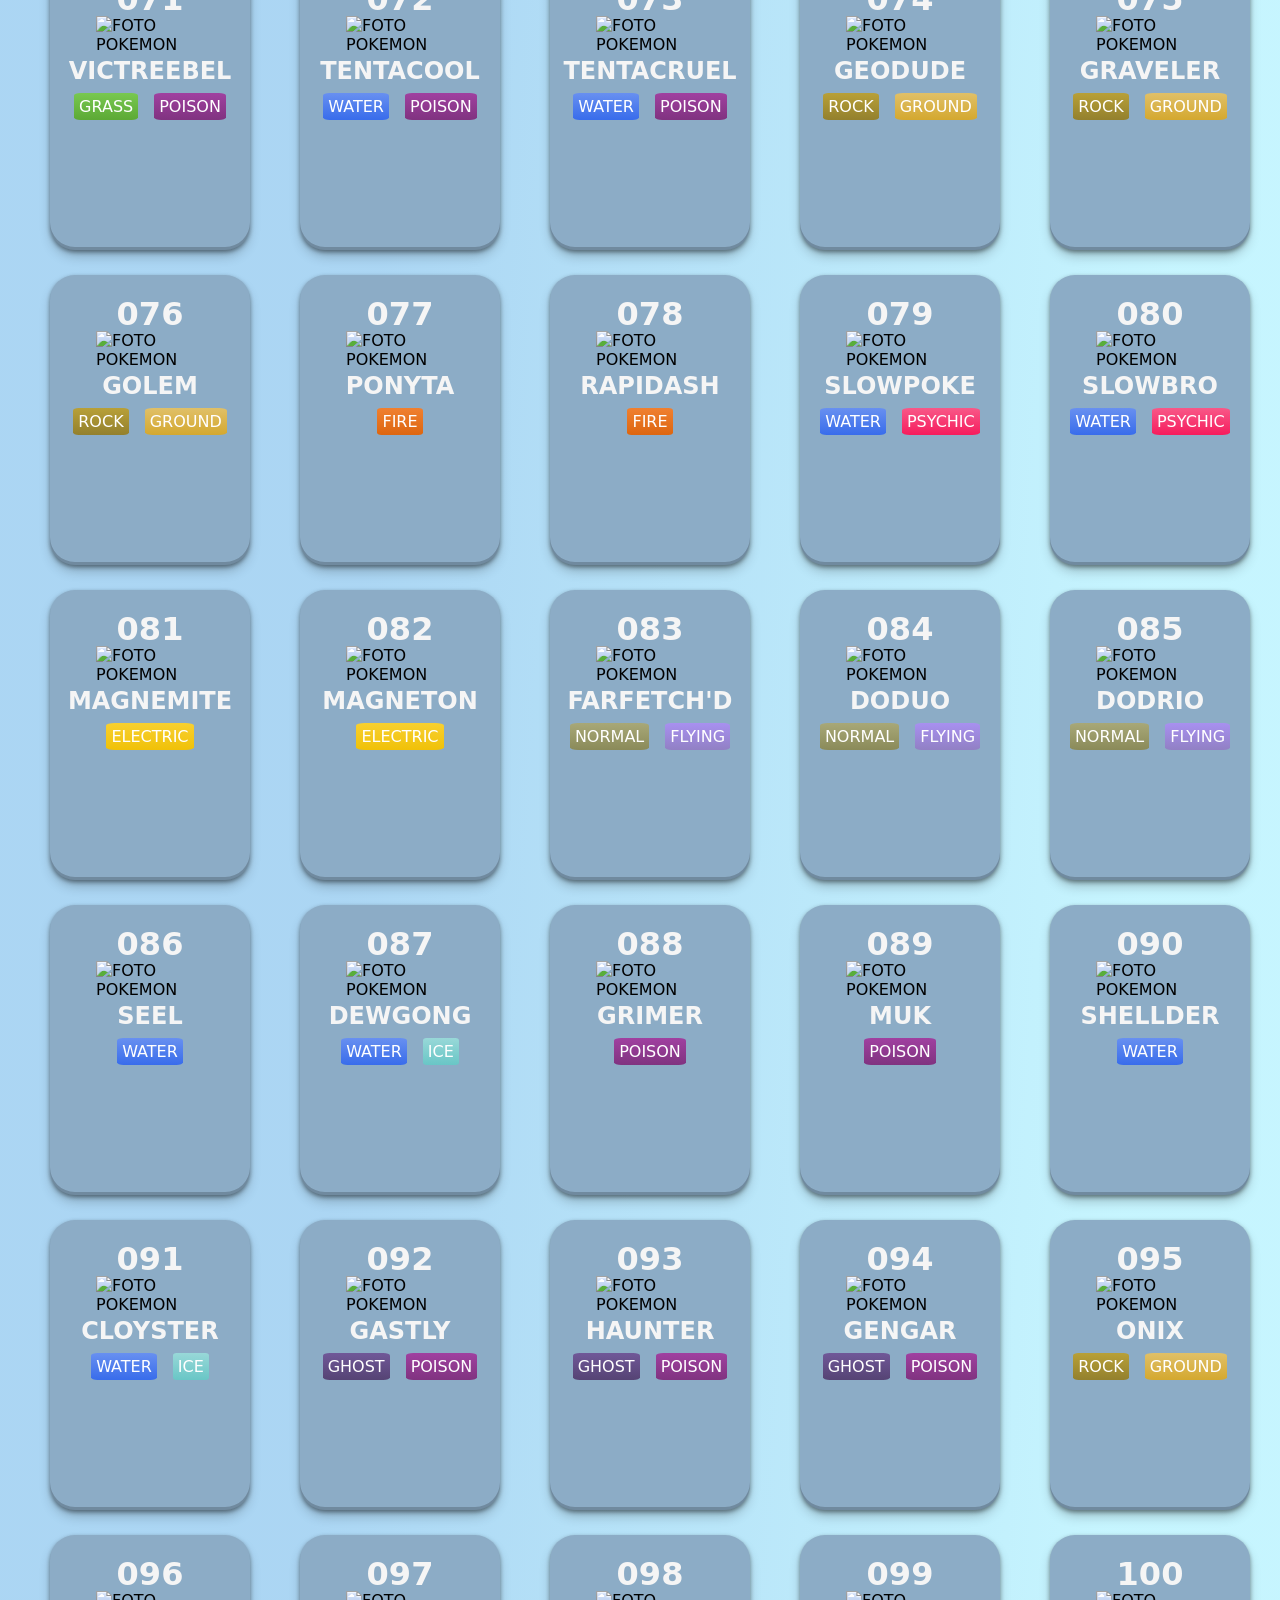
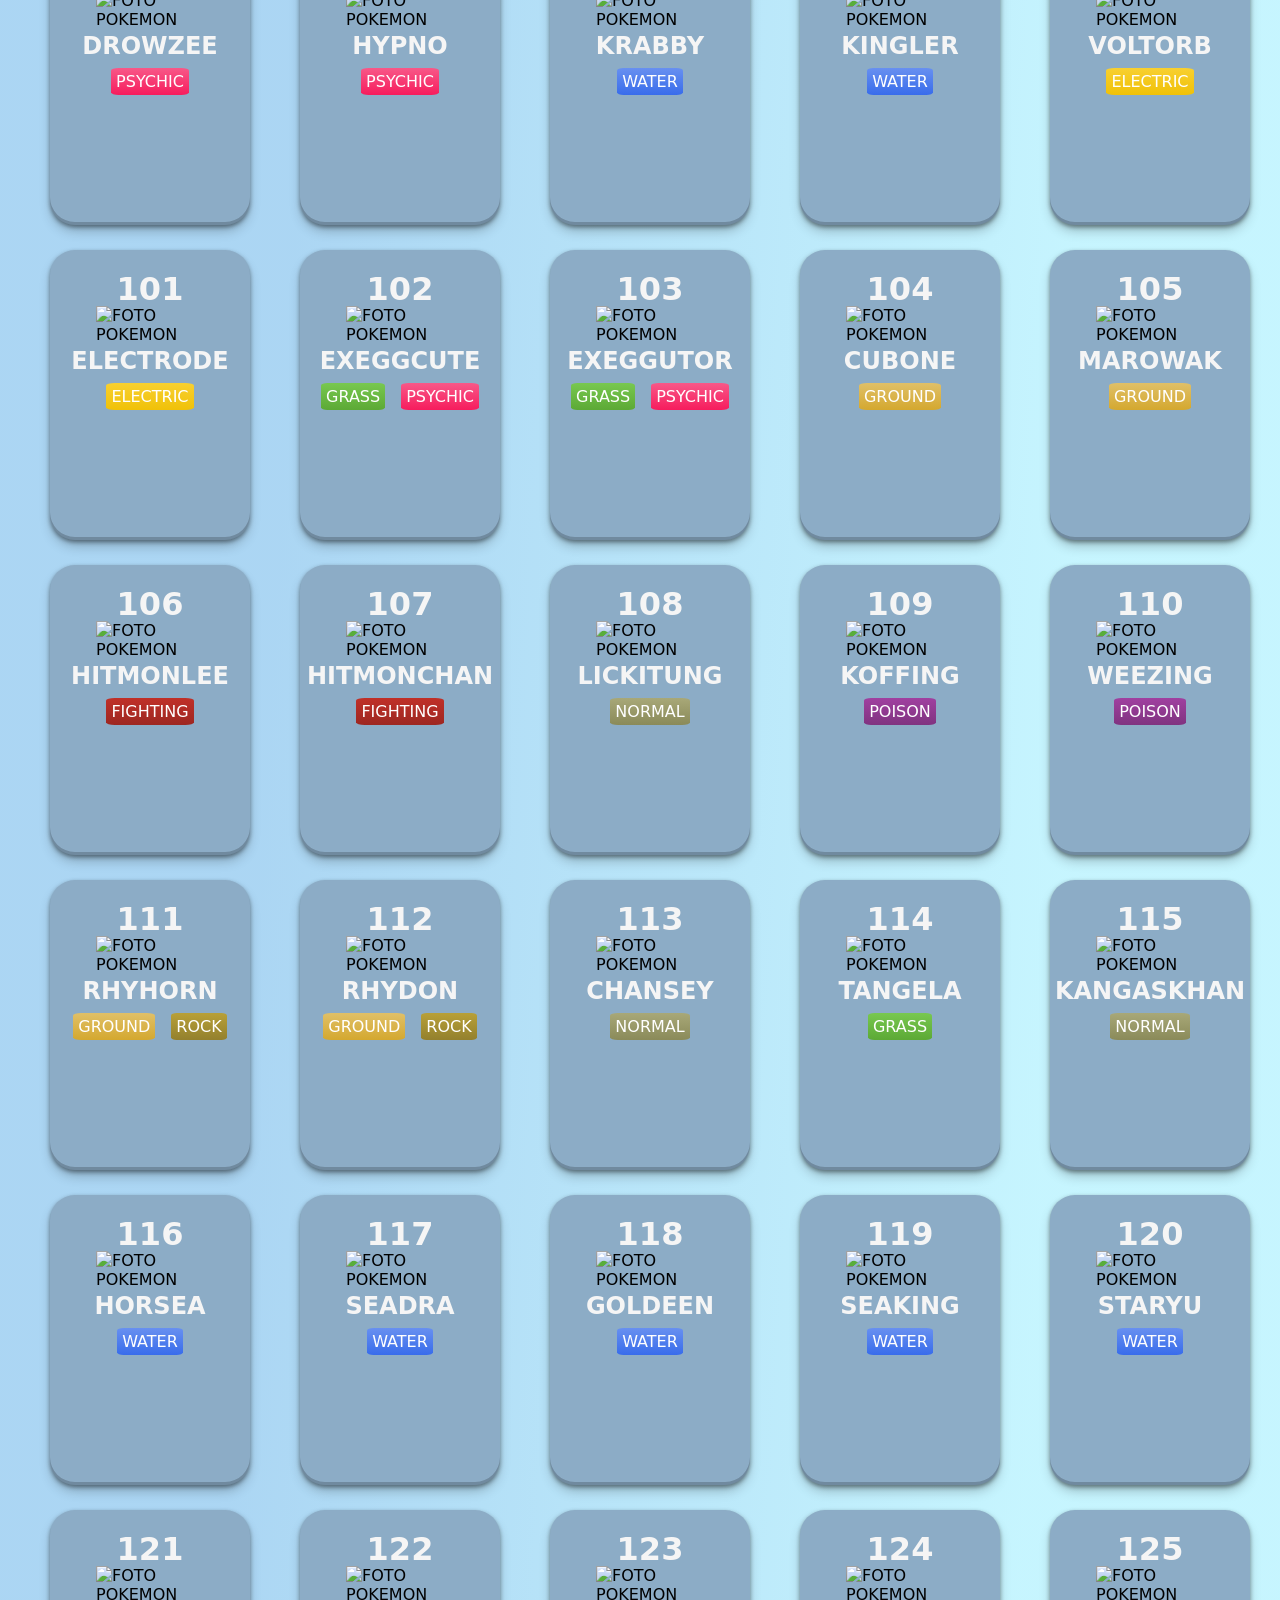
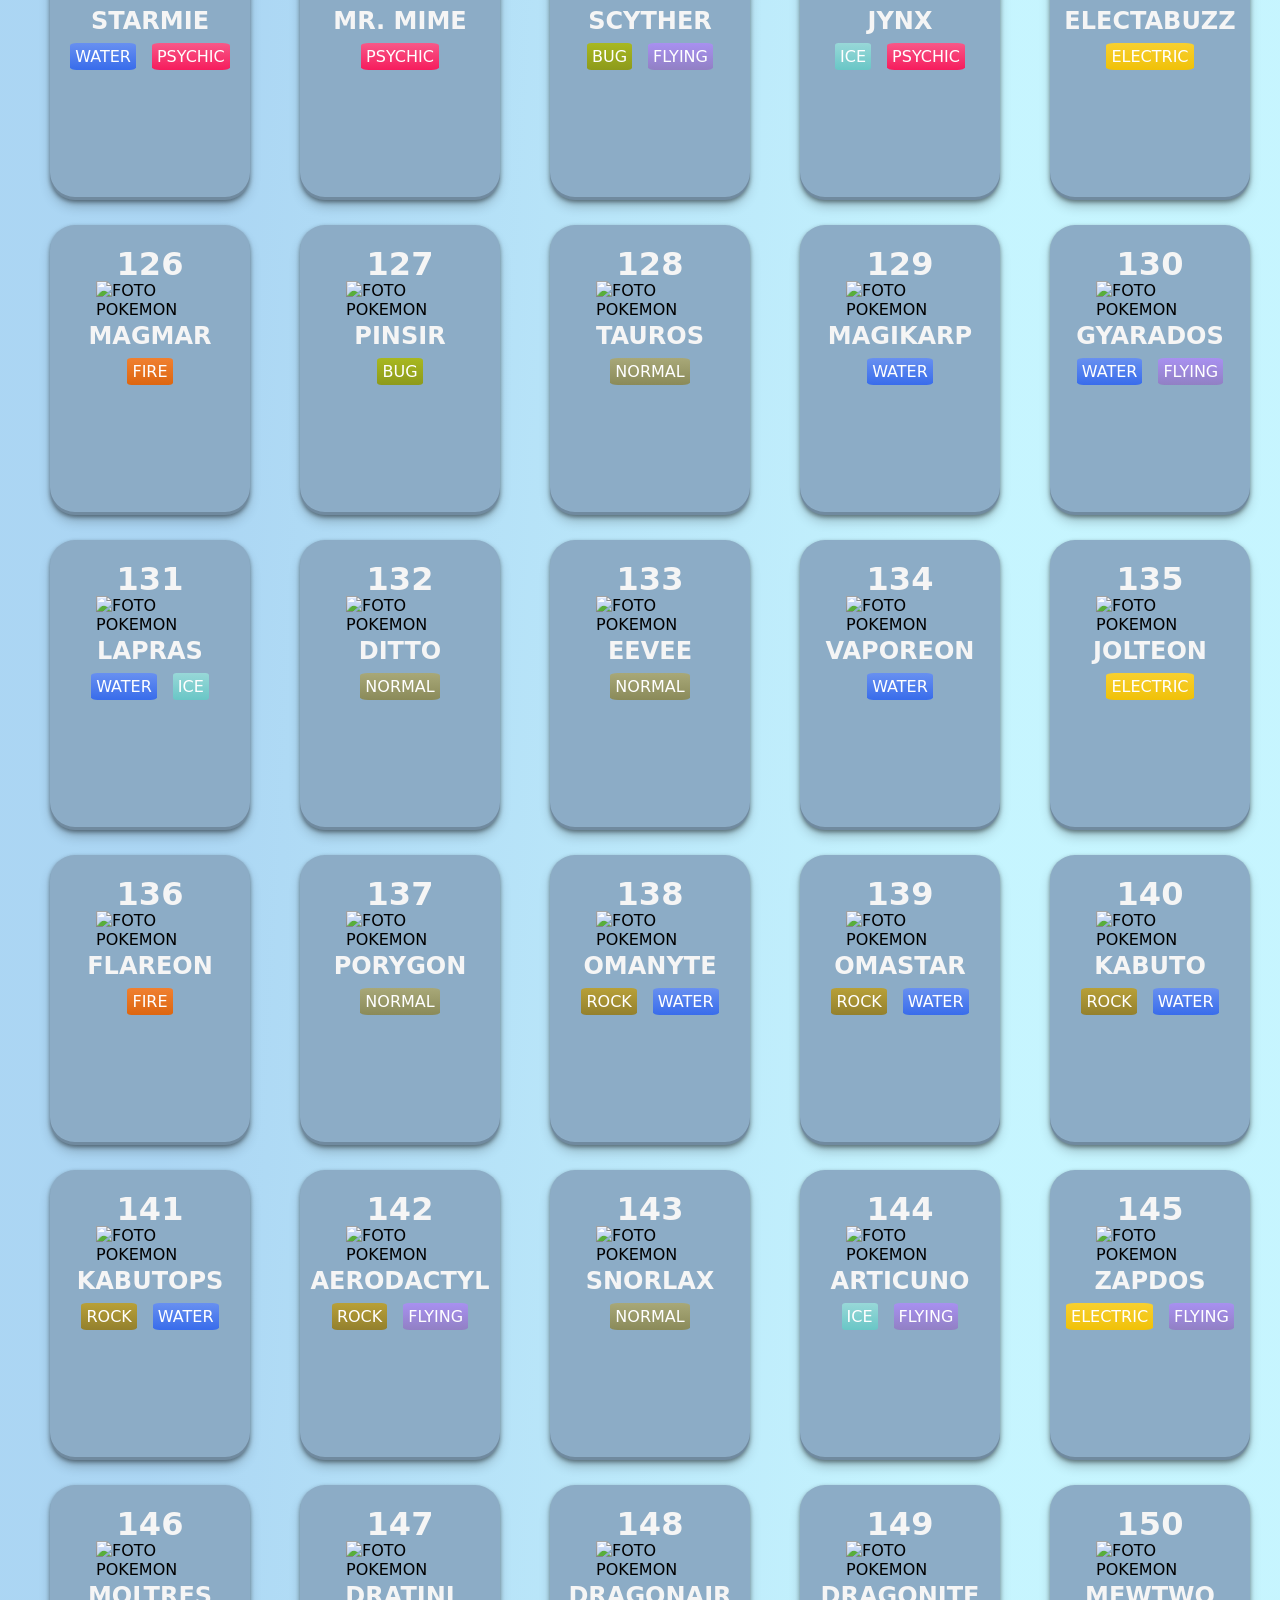
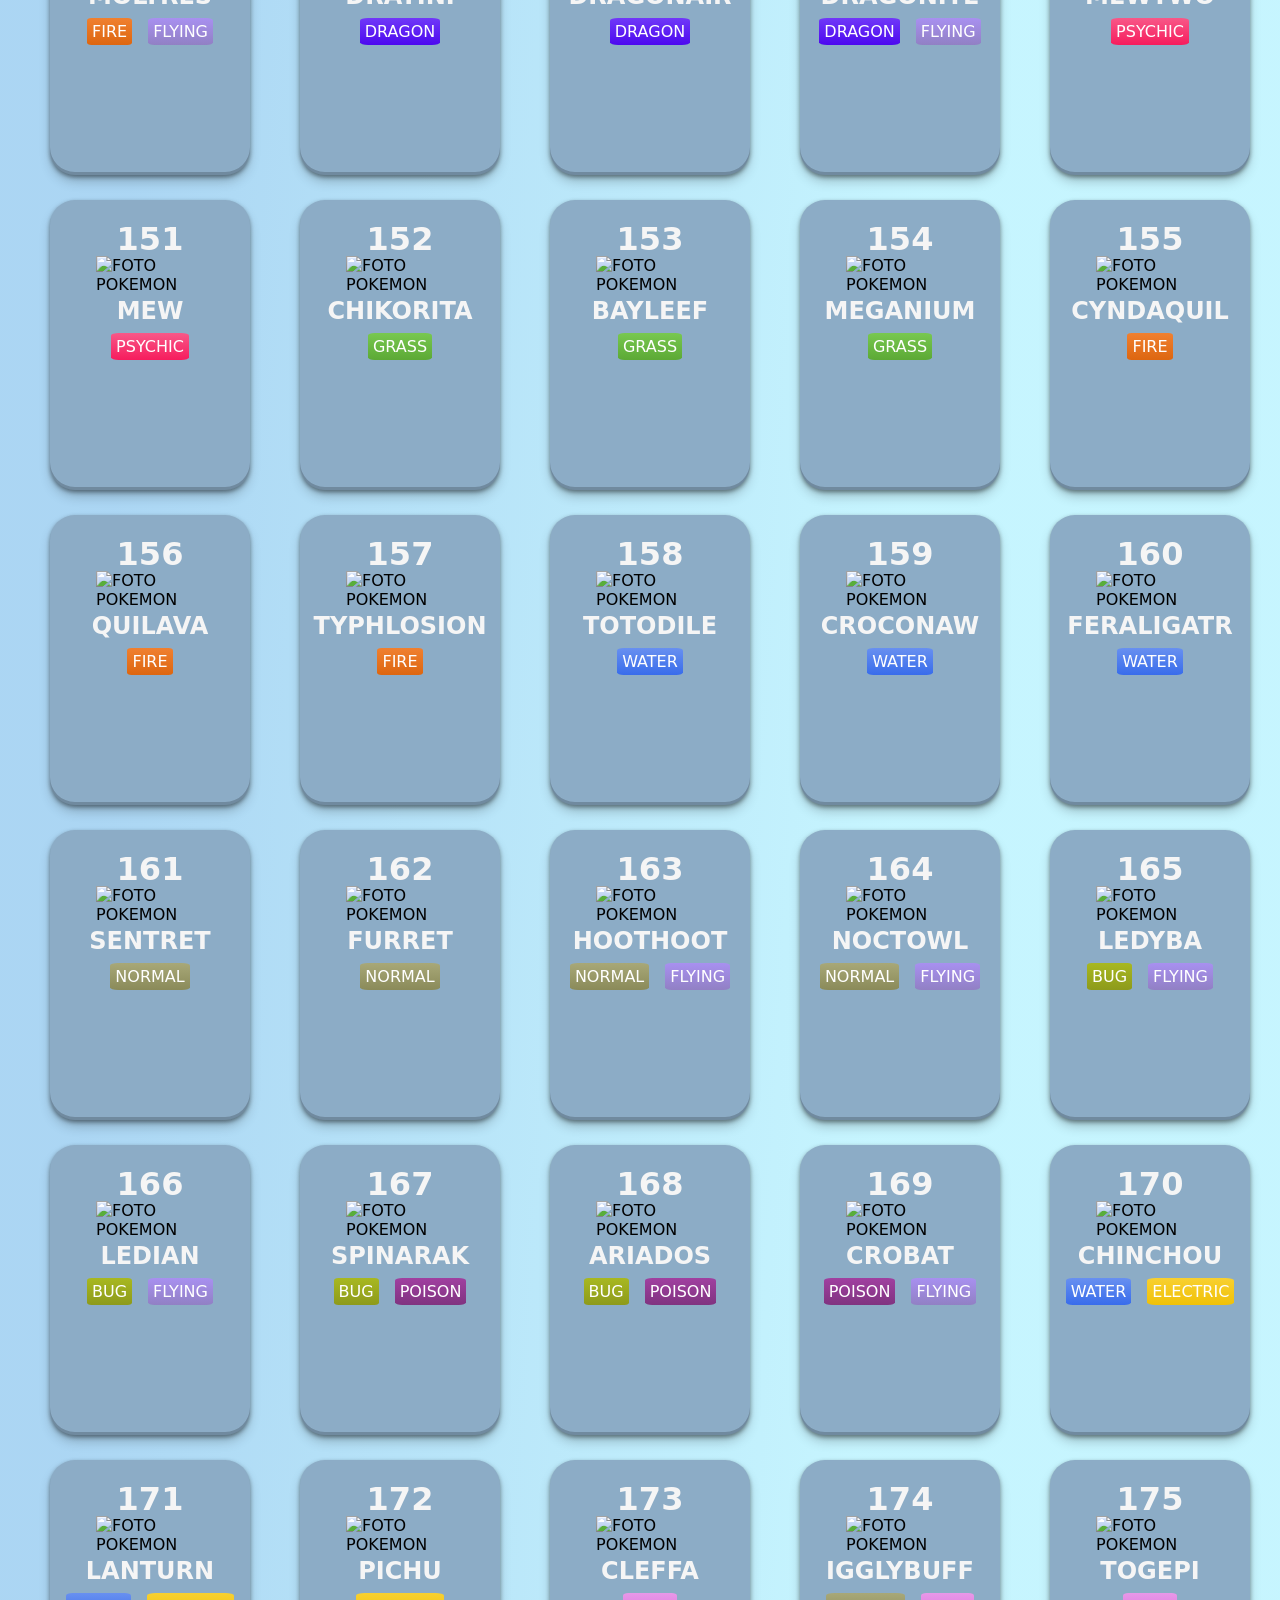
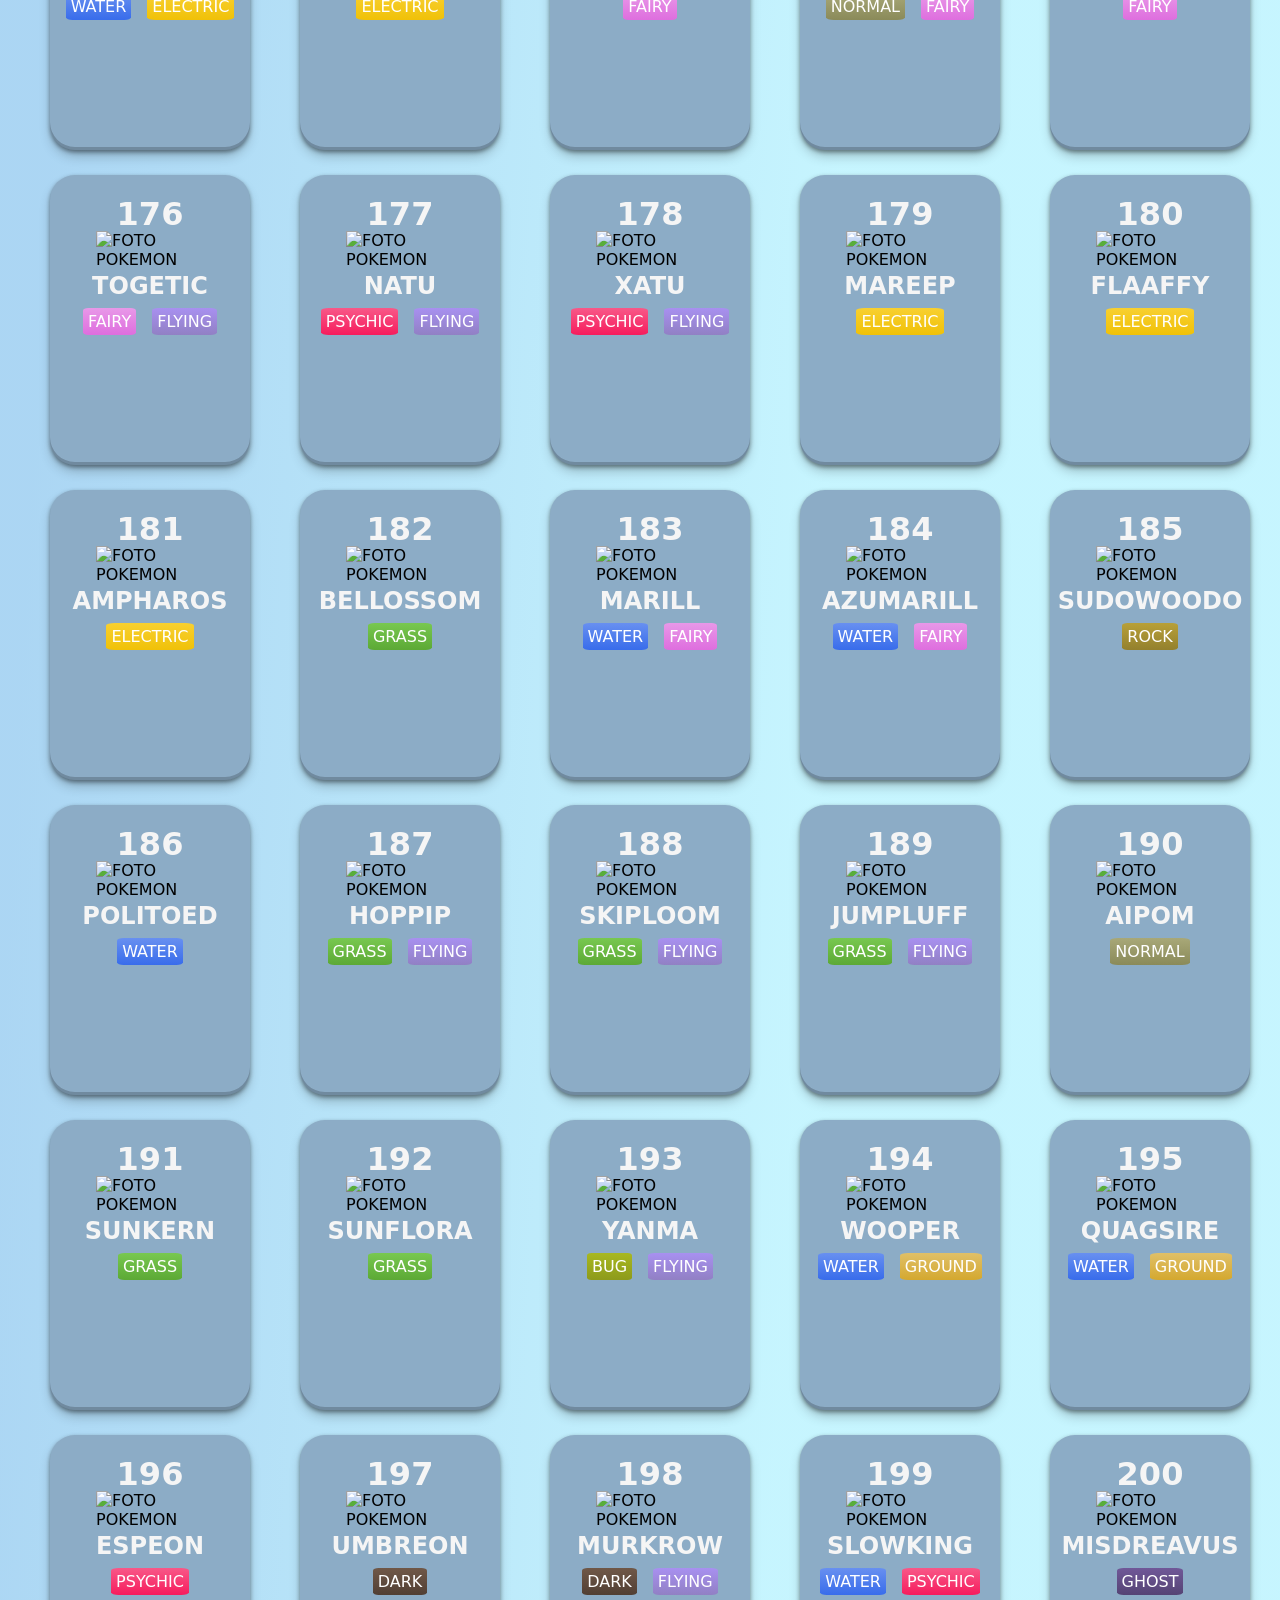
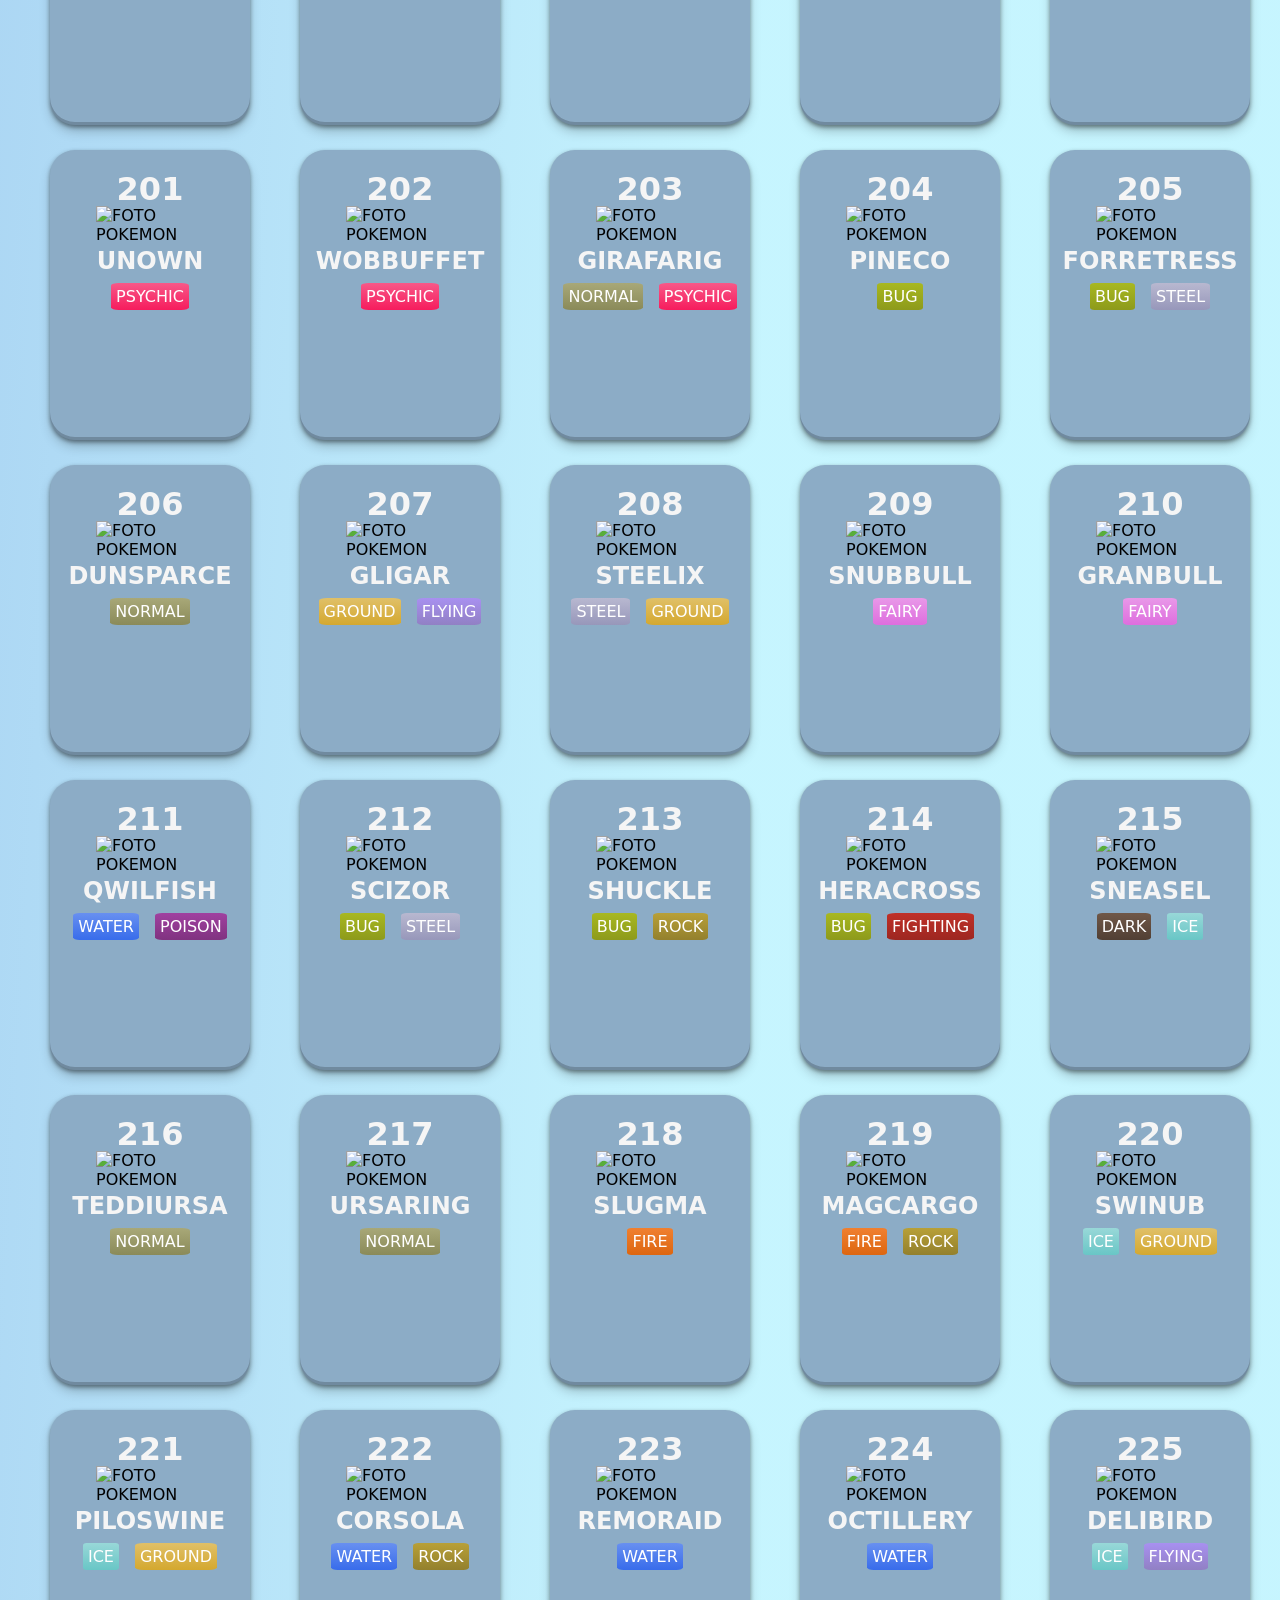
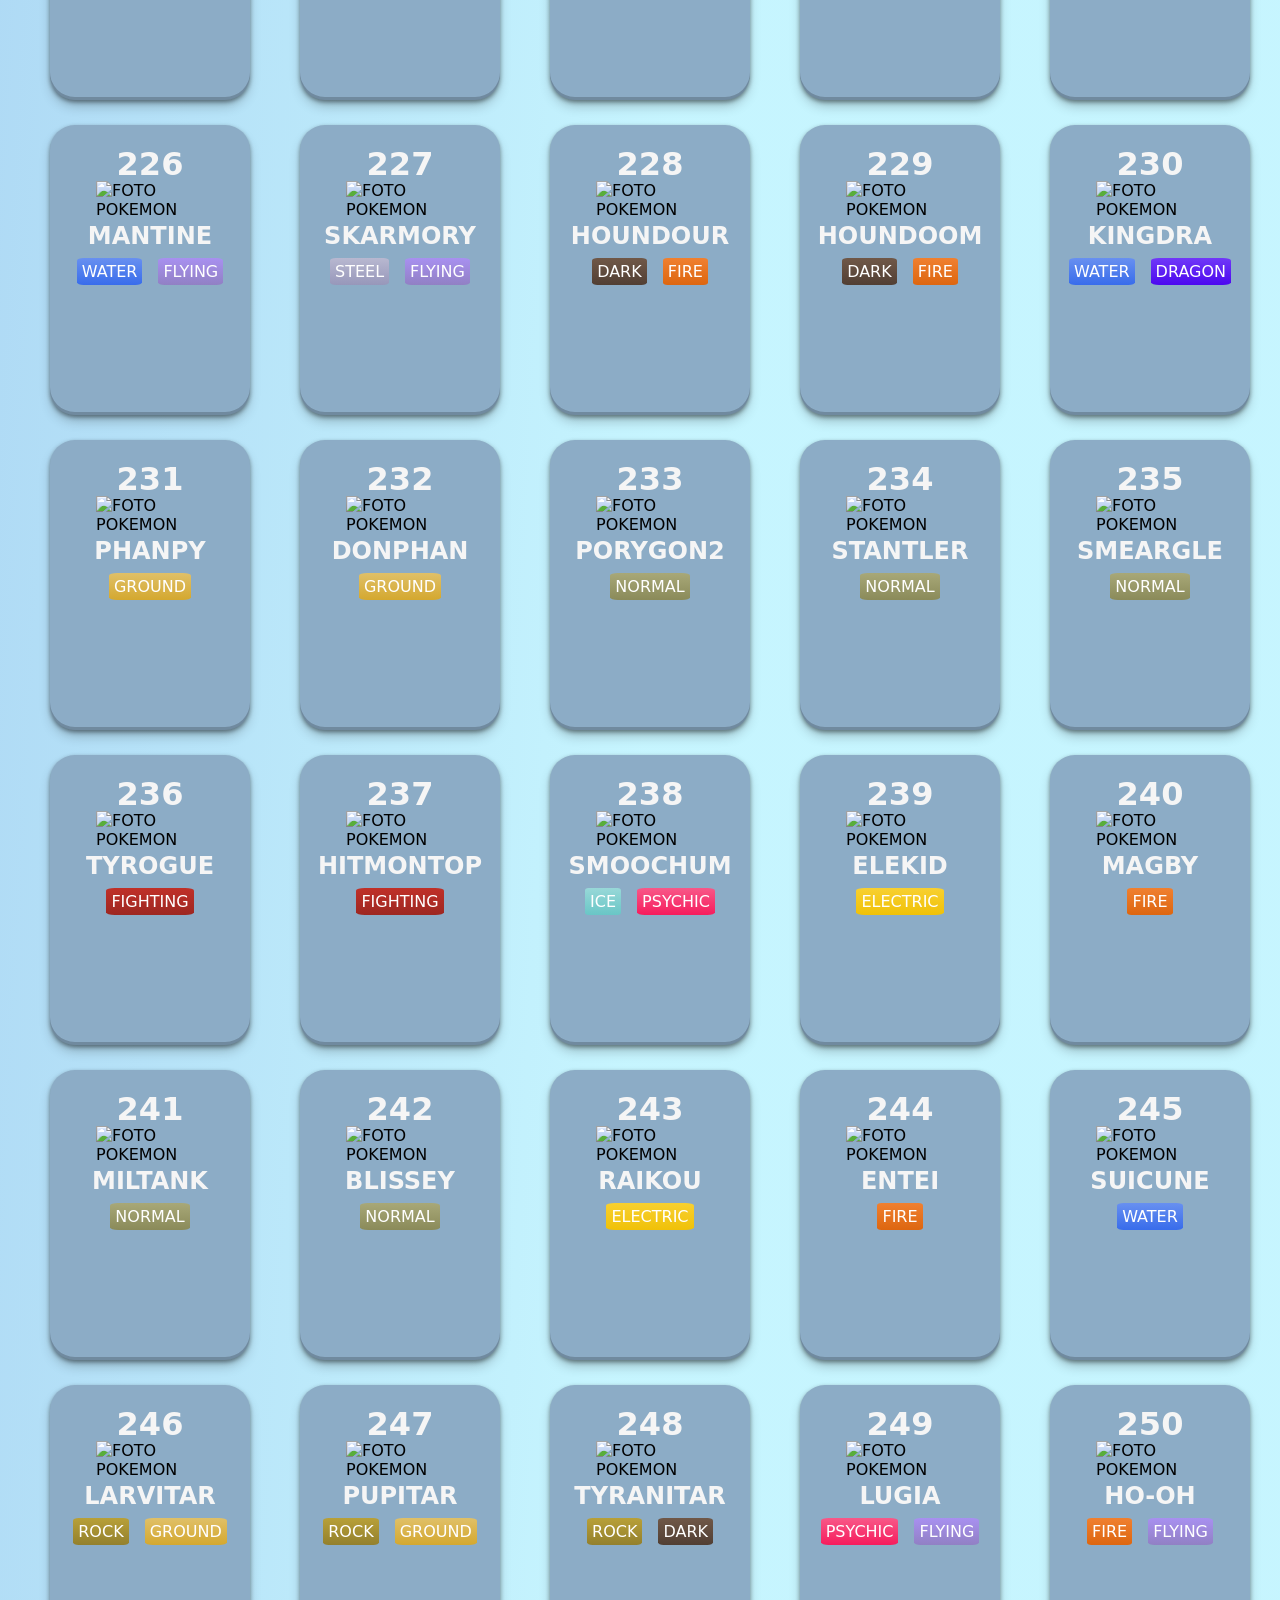
==== commit ca3f1330: "Updates" ====
--- a/page1.html
+++ b/page1.html
@@ -6,7 +6,6 @@
     <meta name="viewport" content="width=device-width, initial-scale=1.0" />
     <link rel="stylesheet" href="page1.css" />
     <title>PokéData Go</title>
-
   </head>
 
   <body>
@@ -15,9 +14,8 @@
         <figure id="imagen">
           <img class="logo1" src="PokeData.png" alt="Logo PokeData Go" />
           <img class="logo2" src="Go.png" alt="Logo PokeData Go" />
+        </figure>
 
-        </figure>
-        
         <div class="nav1">
           <button onclick="location.href='index.html'" class="btn1">
             Homepage
@@ -30,69 +28,64 @@
 
       <main>
         <div class="conteiner">
-
           <section class="card-main-display">
             <nav class="nav">
-                <input
-                  type="text"
-                  placeholder="Search by name"
-                  class="input-search"
-                  id="searchByName"
-                />
+              <input
+                type="text"
+                placeholder="Search by name"
+                class="input-search"
+                id="searchByName"
+              />
 
-                <select id="sortName" class="btn-name">
-                  <option value="Name" style="display: none">Name</option>
-                  <option class="options" value="A-Z">A-Z</option>
-                  <option class="options" value="Z-A">Z-A</option>
-                </select>
-              
-                <select id="sortNum" class="btn-num">
-                  <option style="display: none">Pokédex Number</option>
-                  <option class="options" value="0-9">Ascending</option>
-                  <option class="options"value="9-0">Descending</option>
-                </select>
-              
+              <select id="sortName" class="btn-name">
+                <option value="Name" style="display: none">Name</option>
+                <option class="options" value="A-Z">A-Z</option>
+                <option class="options" value="Z-A">Z-A</option>
+              </select>
 
-                <select id="typeFilter" class="type-filter">
-                  <option
-                    value="typeTitle"
-                    disabled
-                    selected
-                    style="display: none"
-                  >
-                    Type
-                  </option>
-                  <option class="options" value="All">All</option>
-                  <option class="options" value="Bug">Bug</option>
-                  <option class="options" value="Dark">Dark</option>
-                  <option class="options" value="Dragon">Dragon</option>
-                  <option class="options" value="Electric">Electric</option>
-                  <option class="options" value="Fairy">Fairy</option>
-                  <option class="options" value="Fighting">Fighting</option>
-                  <option class="options" value="Fire">Fire</option>
-                  <option class="options" value="Flying">Flying</option>
-                  <option class="options" value="Ghost">Ghost</option>
-                  <option class="options" value="Grass">Grass</option>
-                  <option class="options" value="Ground">Ground</option>
-                  <option class="options" value="Ice">Ice</option>
-                  <option class="options" value="Rock">Normal</option>
-                  <option class="options" value="Poison">Poison</option>
-                  <option class="options" value="Psychic">Psychic</option>
-                  <option class="options" value="Rock">Rock</option>
-                  <option class="options" value="Steel">Steel</option>
-                  <option class="options" value="Water">Water</option>
-                </select>
-              
+              <select id="sortNum" class="btn-num">
+                <option style="display: none">Pokédex Number</option>
+                <option class="options" value="0-9">Ascending</option>
+                <option class="options" value="9-0">Descending</option>
+              </select>
+
+              <div id="typePercentageCard" class="type-percentage-card"></div>
+              <select id="typeFilter" class="type-filter">
+                <option
+                  value="typeTitle"
+                  disabled
+                  selected
+                  style="display: none"
+                >
+                  Type
+                </option>
+                <option class="options" value="All">All</option>
+                <option class="options" value="Bug">Bug</option>
+                <option class="options" value="Dark">Dark</option>
+                <option class="options" value="Dragon">Dragon</option>
+                <option class="options" value="Electric">Electric</option>
+                <option class="options" value="Fairy">Fairy</option>
+                <option class="options" value="Fighting">Fighting</option>
+                <option class="options" value="Fire">Fire</option>
+                <option class="options" value="Flying">Flying</option>
+                <option class="options" value="Ghost">Ghost</option>
+                <option class="options" value="Grass">Grass</option>
+                <option class="options" value="Ground">Ground</option>
+                <option class="options" value="Ice">Ice</option>
+                <option class="options" value="Rock">Normal</option>
+                <option class="options" value="Poison">Poison</option>
+                <option class="options" value="Psychic">Psychic</option>
+                <option class="options" value="Rock">Rock</option>
+                <option class="options" value="Steel">Steel</option>
+                <option class="options" value="Water">Water</option>
+              </select>
             </nav>
           </section>
         </div>
 
-        <!--  <h2 class="statistic">Foram encontrados 251 tipos de pokemons, equivale a 100.0%</h2>-->
-
-          <div class="allPokemon" id="pokemonList"></div>
-        
+        <p id="statistic"></p>
+        <div class="allPokemon" id="pokemonList"></div>
       </main>
-
 
       <footer class="footer">
         <p id="footerText">
--- a/page1.css
+++ b/page1.css
@@ -11,9 +11,13 @@
 }
 
 body {
-  background: linear-gradient(93deg, rgba(82,170,231,0.4826789838337182) 30%, rgba(143,235,254,0.5057736720554272) 67%);
-  font-family: system-ui, -apple-system, BlinkMacSystemFont, 'Segoe UI', Roboto, Oxygen, Ubuntu, Cantarell, 'Open Sans', 'Helvetica Neue', sans-serif;
-  
+  background: linear-gradient(
+    93deg,
+    rgba(82, 170, 231, 0.4826789838337182) 30%,
+    rgba(143, 235, 254, 0.5057736720554272) 67%
+  );
+  font-family: system-ui, -apple-system, BlinkMacSystemFont, "Segoe UI", Roboto,
+    Oxygen, Ubuntu, Cantarell, "Open Sans", "Helvetica Neue", sans-serif;
 }
 
 header {
@@ -31,14 +35,12 @@
 }
 .nav1 {
   display: flex;
-
-  
 }
 
 .btn1:hover {
-  box-shadow: rgba(50, 50, 93, 0.25) 0px 6px 12px -2px, rgba(0, 0, 0, 0.3) 0px 3px 7px -3px;
+  box-shadow: rgba(50, 50, 93, 0.25) 0px 6px 12px -2px,
+    rgba(0, 0, 0, 0.3) 0px 3px 7px -3px;
   background: linear-gradient(#5d7fce, #2c53b6);
-
 }
 
 .conteiner {
@@ -75,16 +77,12 @@
 }
 
 .nav {
-
   display: flex;
   flex-direction: row;
   width: 100vw;
   flex-wrap: wrap;
   justify-content: center;
-  padding-left: 40px ;
-  
-  
-
+  padding-left: 40px;
 }
 
 .btn1 {
@@ -99,7 +97,12 @@
   color: white;
 }
 
-
+#statistic {
+  font-size: 1.5rem;
+  margin-top: 50px;
+  color: #38528f;
+  text-align: center;
+}
 
 .btn-name {
   width: 20vw;
@@ -116,7 +119,8 @@
 }
 
 .btn-name:hover {
-  box-shadow: rgba(50, 50, 93, 0.25) 0px 6px 12px -2px, rgba(0, 0, 0, 0.3) 0px 3px 7px -3px;
+  box-shadow: rgba(50, 50, 93, 0.25) 0px 6px 12px -2px,
+    rgba(0, 0, 0, 0.3) 0px 3px 7px -3px;
   background: linear-gradient(#5d7fce, #2c53b6);
 }
 
@@ -135,7 +139,8 @@
 }
 
 .btn-num:hover {
-  box-shadow: rgba(50, 50, 93, 0.25) 0px 6px 12px -2px, rgba(0, 0, 0, 0.3) 0px 3px 7px -3px;
+  box-shadow: rgba(50, 50, 93, 0.25) 0px 6px 12px -2px,
+    rgba(0, 0, 0, 0.3) 0px 3px 7px -3px;
   background: linear-gradient(#5d7fce, #2c53b6);
 }
 
@@ -150,12 +155,11 @@
   border-radius: 10px;
   box-shadow: 2px 2px 5px rgb(43, 144, 226);
   text-align: center;
-  
 }
 
 .input-search:hover {
-  box-shadow: rgba(107, 166, 255, 0.295) 0px 30px 60px -12px inset, rgba(104, 160, 245, 0.3) 0px 18px 36px -18px inset;
-  
+  box-shadow: rgba(107, 166, 255, 0.295) 0px 30px 60px -12px inset,
+    rgba(104, 160, 245, 0.3) 0px 18px 36px -18px inset;
 }
 
 .type-filter {
@@ -173,11 +177,10 @@
 }
 
 .type-filter:hover {
-  box-shadow: rgba(50, 50, 93, 0.25) 0px 6px 12px -2px, rgba(0, 0, 0, 0.3) 0px 3px 7px -3px;
+  box-shadow: rgba(50, 50, 93, 0.25) 0px 6px 12px -2px,
+    rgba(0, 0, 0, 0.3) 0px 3px 7px -3px;
   background: linear-gradient(#5d7fce, #2c53b6);
 }
-
-
 
 .allPokemon {
   display: grid;
@@ -194,7 +197,8 @@
 .pokemon {
   border-radius: 25px 25px 25px 25px;
   gap: 1rem;
-  box-shadow: rgba(0, 0, 0, 0.4) 0px 2px 4px, rgba(0, 0, 0, 0.3) 0px 7px 13px -3px, rgba(0, 0, 0, 0.2) 0px -3px 0px inset;
+  box-shadow: rgba(0, 0, 0, 0.4) 0px 2px 4px,
+    rgba(0, 0, 0, 0.3) 0px 7px 13px -3px, rgba(0, 0, 0, 0.2) 0px -3px 0px inset;
   text-transform: uppercase;
   padding-top: 20px;
   background-color: rgb(140, 172, 198);
@@ -281,8 +285,6 @@
 .type-teste {
   display: flex;
   justify-content: center;
-  
-  
 }
 
 .options {
@@ -298,12 +300,11 @@
 }
 
 .fire {
-  background:linear-gradient(#f08030, #dd6610);
-  border-radius: 10%;
-  padding: 4px 5px 4px 5px;
-  color: white;
-}
-
+  background: linear-gradient(#f08030, #dd6610);
+  border-radius: 10%;
+  padding: 4px 5px 4px 5px;
+  color: white;
+}
 
 .bug {
   background: linear-gradient(#a8b820, #8d9a1b);
@@ -333,7 +334,6 @@
   color: white;
 }
 
-
 .ice {
   background: linear-gradient(#98d8d8, #69c6c6);
   border-radius: 10%;
@@ -417,53 +417,54 @@
   padding: 4px 5px 4px 5px;
   color: white;
 }
-
-
-
 
 @media screen and (max-width: 1440px) {
   .allPokemon {
     grid-template-columns: 200px 200px 200px 200px 200px;
-    
-  }
-}
-
+  }
+}
 
 @media screen and (max-width: 1200px) {
   .allPokemon {
     grid-template-columns: 200px 200px 200px 200px;
-    
   }
 }
 
 @media screen and (max-width: 1000px) {
   .allPokemon {
     grid-template-columns: 200px 200px 200px;
-    padding-top: 130px;
-    
- 
-  } .nav {
+    padding-top: 80px;
+  }
+  .nav {
     justify-content: left;
+  }
+
+  #statistic {
+    margin: 120px 30px 0px 30px;
   }
 }
 
 @media screen and (max-width: 730px) {
   .allPokemon {
     grid-template-columns: 200px 200px;
-   
-  } 
-
+    
+  }
+  #statistic {
+    margin: 120px 30px 0px 30px;
+  }
 }
 
 @media screen and (max-width: 465px) {
   .allPokemon {
     grid-template-columns: 200px;
-    padding-top: 260px;
-    
+    padding-top: 80px;
+  }
+
+  #statistic {
+    margin: 280px 30px 0px 30px;
   }
 
   .nav {
-
     display: flex;
     flex-direction: column;
     flex-wrap: wrap;
@@ -472,12 +473,13 @@
     padding-left: 0;
   }
 
-  .btn-name, .btn-num, .type-filter  {
+  .btn-name,
+  .btn-num,
+  .type-filter {
     width: fit-content;
     max-width: 200px;
   }
 
- 
   .input-search {
     width: 70vw;
     text-align: center;
@@ -485,20 +487,13 @@
   .logo1 {
     width: 80vw;
   }
-  
+
   .logo2 {
     width: 60vw;
     padding-left: 70px;
-    
   }
 
   header {
     padding-left: 40px;
   }
-
-
-
-
-
-}
-
+}
